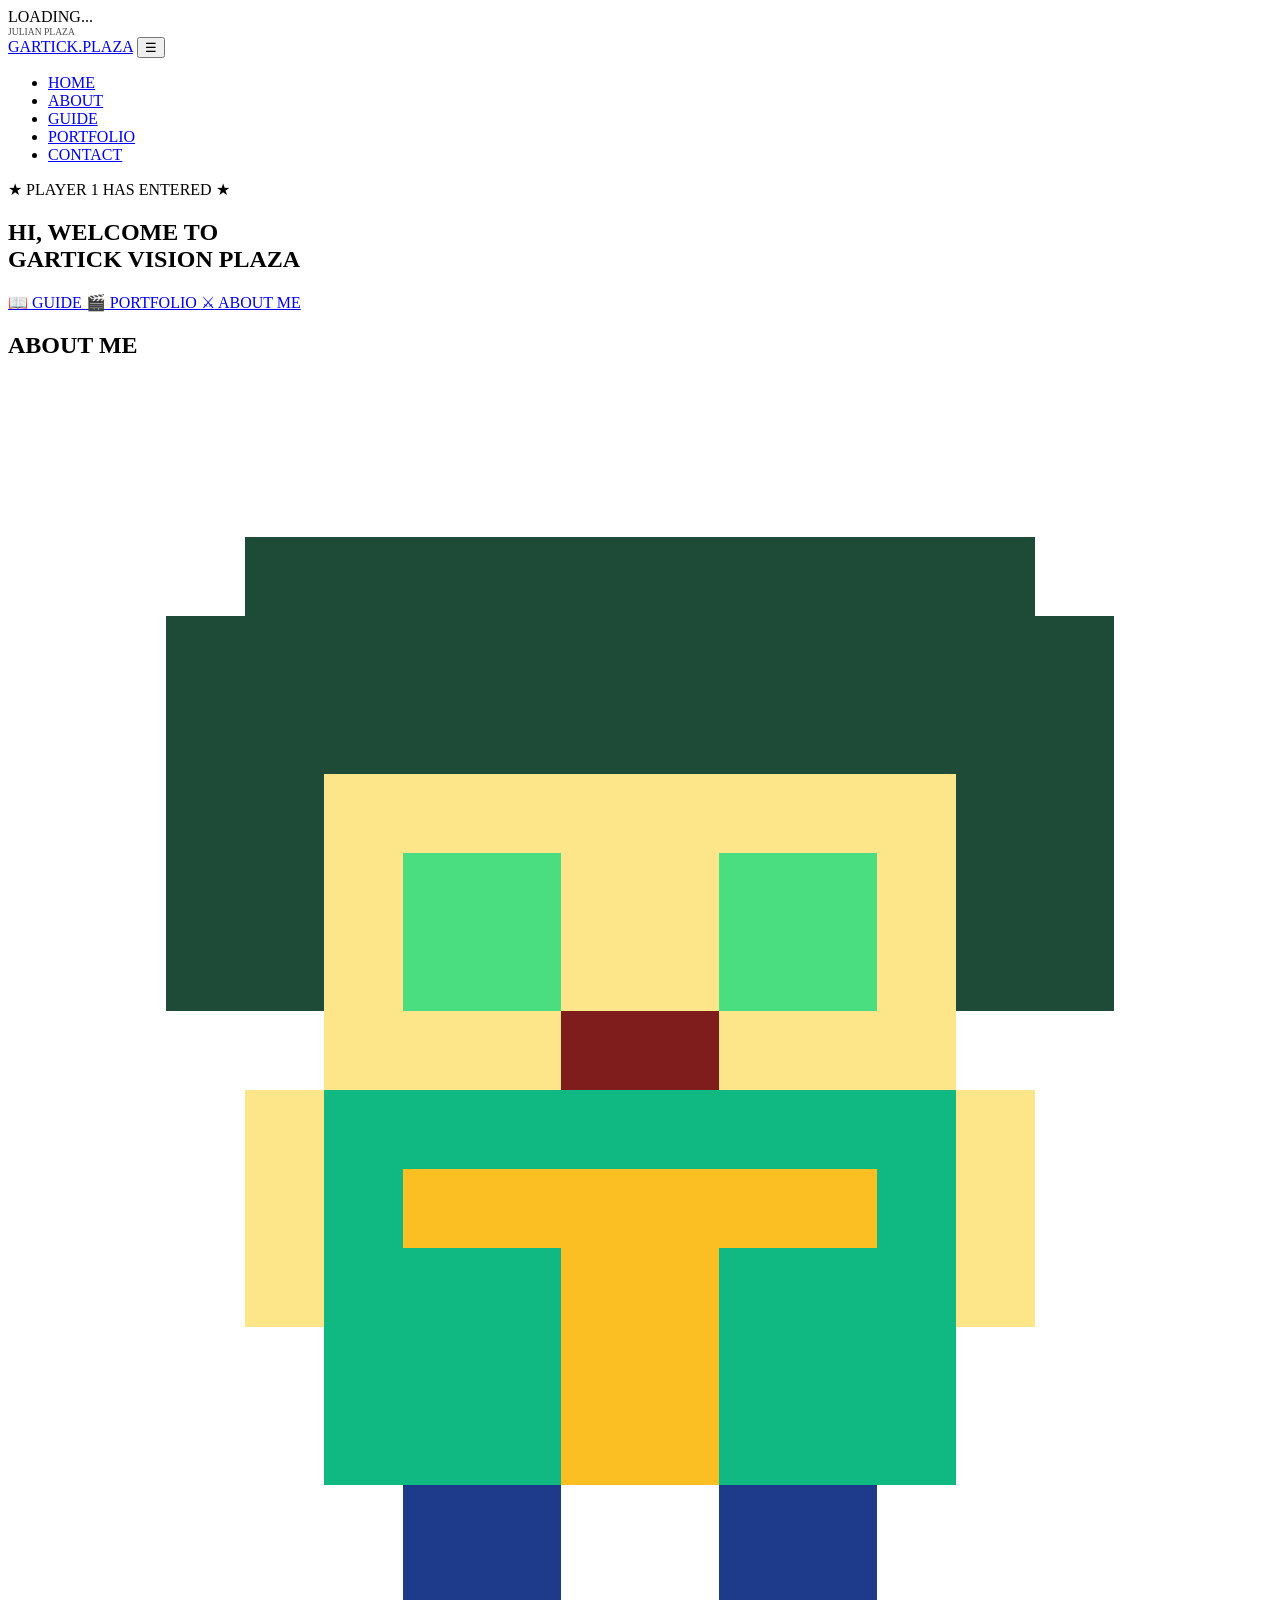
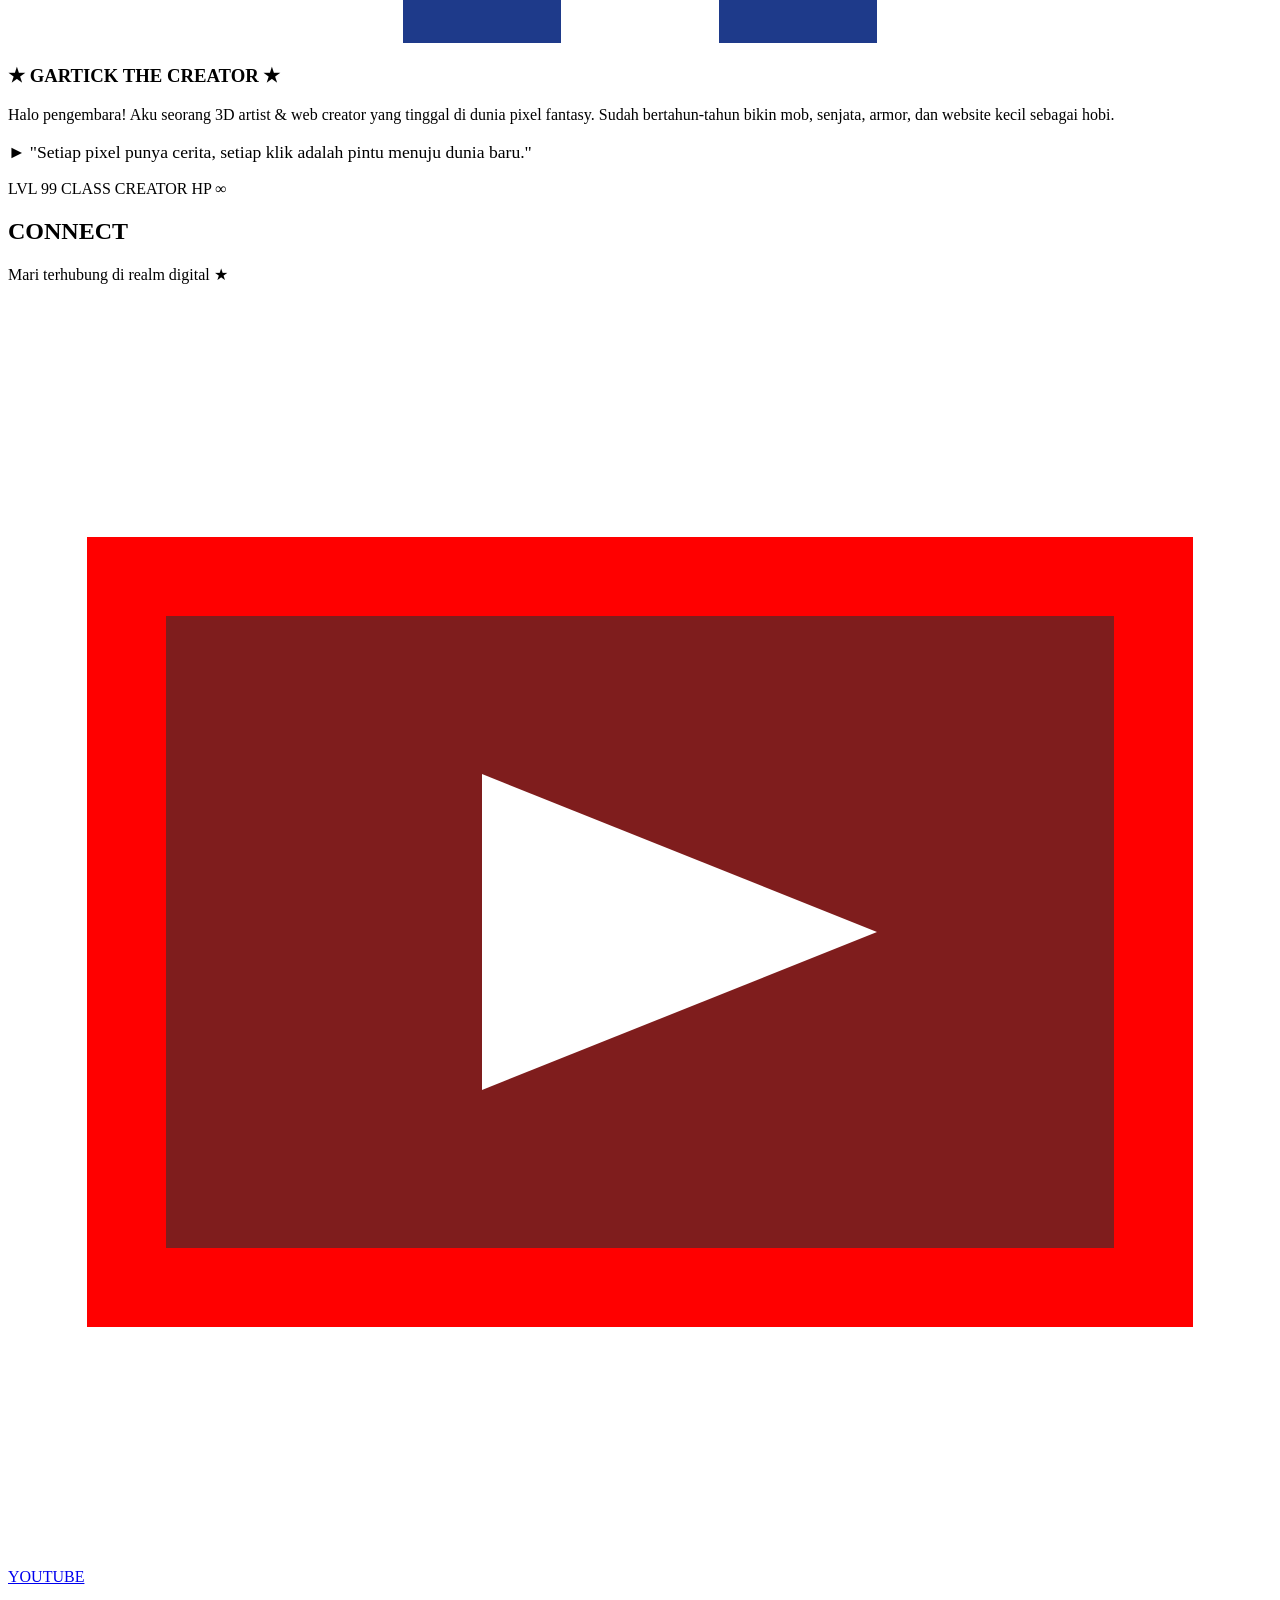
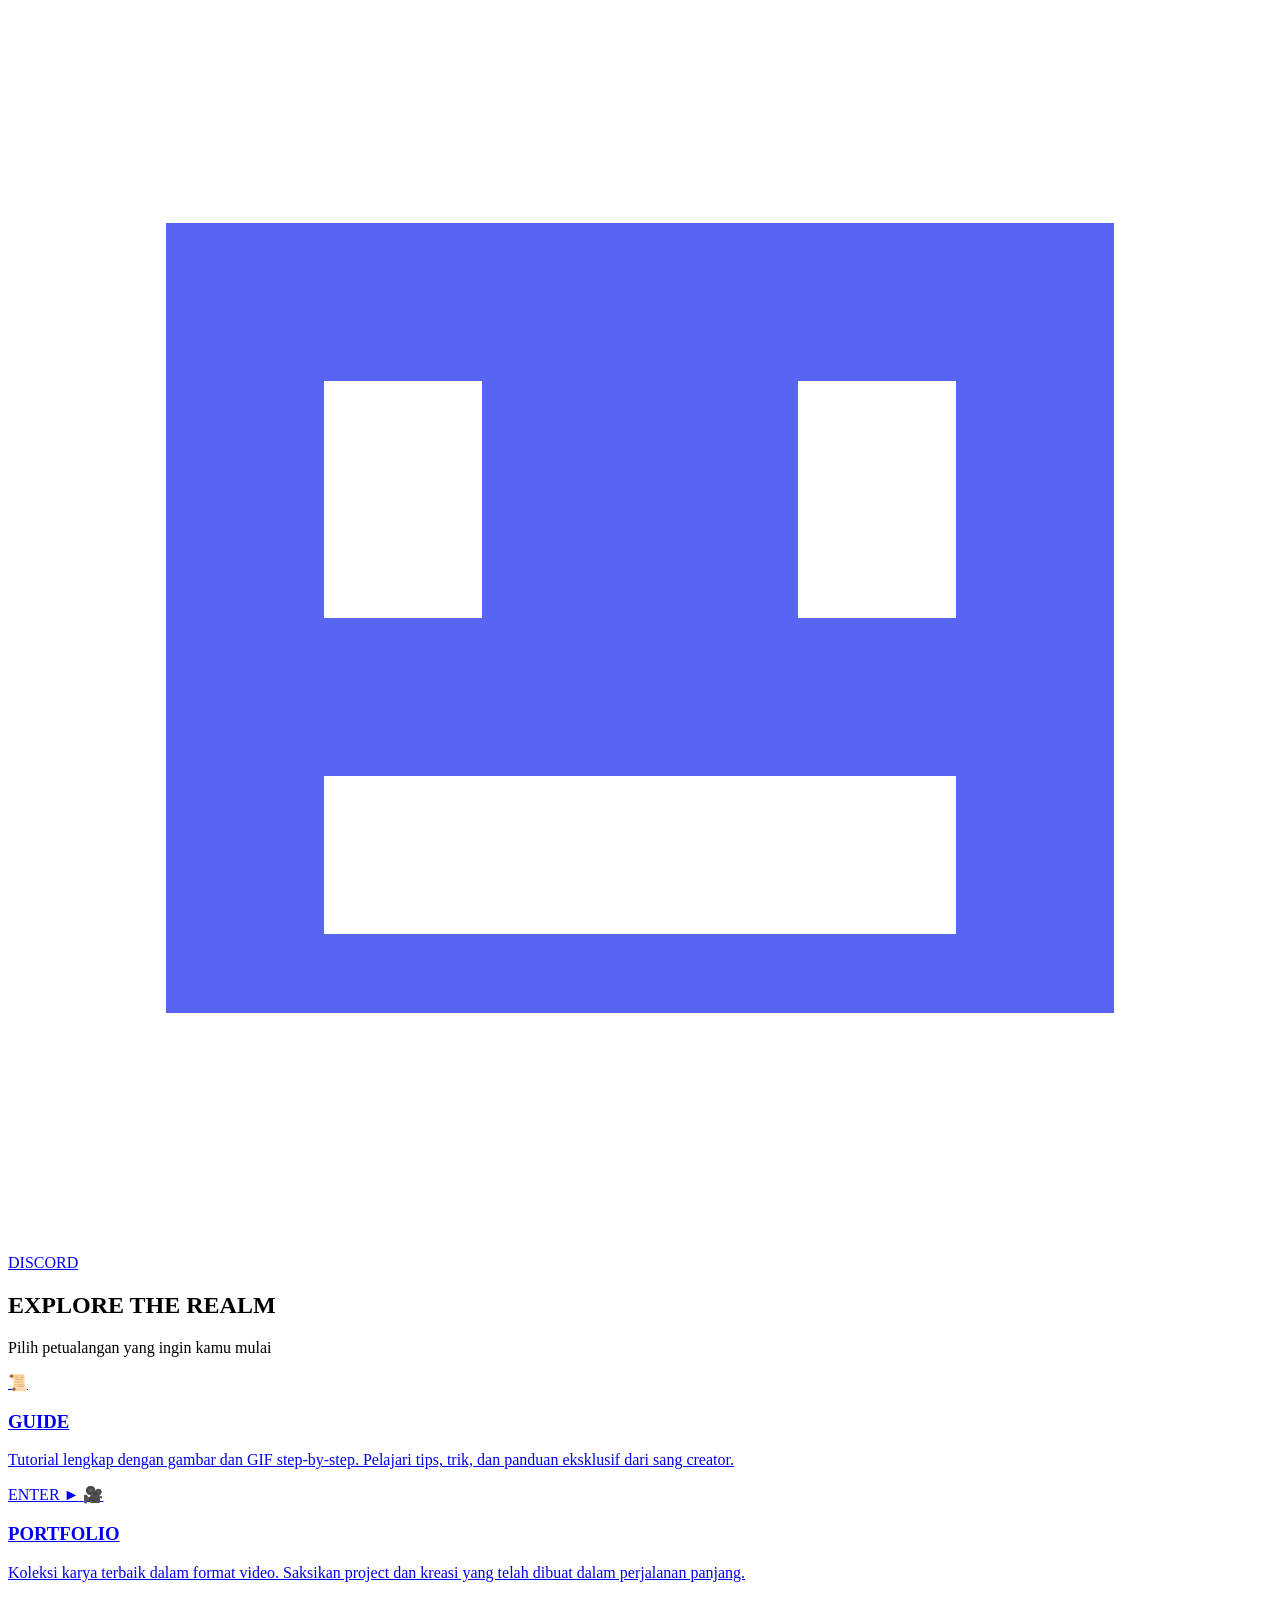
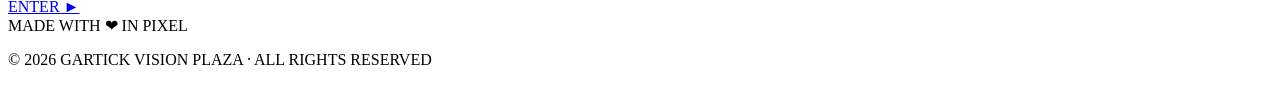
==== index.html @ 7c6f2e2b "Update index.html" ====
<!DOCTYPE html>
<html lang="id">
<head>
  <meta charset="UTF-8">
  <meta name="viewport" content="width=device-width, initial-scale=1.0, maximum-scale=1">
  <title>Gartick Vision Plaza — Home</title>
  <meta name="description" content="Gartick Vision Plaza — a mystical pixel fantasy realm of guides, portfolio, and creative adventures.">
  <meta name="theme-color" content="#0a1a14">
  <link rel="stylesheet" href="style.css">
  <link rel="icon" href="data:image/svg+xml,<svg xmlns='http://www.w3.org/2000/svg' viewBox='0 0 16 16'><rect width='16' height='16' fill='%230a1a14'/><rect x='2' y='2' width='12' height='12' fill='%234ade80'/><rect x='5' y='5' width='6' height='6' fill='%230a1a14'/></svg>">
</head>
<body>

  <!-- LOADER -->
  <div id="loader">
    <div class="loader-text">LOADING...</div>
    <div class="loader-bar"><div class="loader-fill"></div></div>
    <div class="loader-text" style="font-size: 0.6rem; opacity: 0.7;">JULIAN PLAZA</div>
  </div>

  <!-- BACKGROUND -->
  <div class="bg-container">
    <div class="sky-gradient"></div>
    <div class="stars"></div>
    <div class="moon"></div>
    <div class="rain"></div>
    <div class="mountains"></div>
    <div class="trees-back"></div>
    <div class="fog"></div>
    <div class="trees-front"></div>
  </div>
  <div class="scanlines"></div>
  <div class="vignette"></div>

  <!-- NAV -->
  <nav>
    <a href="index.html" class="logo">GARTICK.PLAZA</a>
    <button class="mobile-toggle" aria-label="Menu">☰</button>
    <ul class="nav-links">
      <li><a href="index.html" class="active">HOME</a></li>
      <li><a href="#about">ABOUT</a></li>
      <li><a href="guide.html">GUIDE</a></li>
      <li><a href="portfolio.html">PORTFOLIO</a></li>
      <li><a href="#contact">CONTACT</a></li>
    </ul>
  </nav>

  <!-- HERO -->
  <section class="hero">
    <div class="welcome-tag">★ PLAYER 1 HAS ENTERED ★</div>
    <h1 class="hero-title">
      HI, WELCOME TO<br>
      <span class="accent">GARTICK VISION PLAZA</span>
    </h1>
    <p class="hero-subtitle" data-typewriter="Just an ordinary psychology student pursuing my interests"></p>
    <div class="btn-group">
      <a href="guide.html" class="pixel-btn primary">
        <span>📖</span> GUIDE
      </a>
      <a href="portfolio.html" class="pixel-btn purple">
        <span>🎬</span> PORTFOLIO
      </a>
      <a href="#about" class="pixel-btn">
        <span>⚔</span> ABOUT ME
      </a>
    </div>
  </section>

  <!-- ABOUT -->
  <section class="section reveal" id="about">
    <h2 class="section-title">ABOUT ME</h2>
    <div class="section-divider">
      <span class="pixel"></span>
      <span class="pixel"></span>
      <span class="pixel"></span>
    </div>

    <div class="about-card">
      <span class="corner-tl"></span>
      <span class="corner-tr"></span>
      <div class="avatar-frame">
        <!-- Pixel avatar SVG -->
        <svg class="avatar-sprite" viewBox="0 0 16 16" xmlns="http://www.w3.org/2000/svg">
          <!-- Hair -->
          <rect x="3" y="2" width="10" height="2" fill="#1e4a38"/>
          <rect x="2" y="3" width="12" height="2" fill="#1e4a38"/>
          <rect x="2" y="5" width="2" height="3" fill="#1e4a38"/>
          <rect x="12" y="5" width="2" height="3" fill="#1e4a38"/>
          <!-- Face -->
          <rect x="4" y="5" width="8" height="4" fill="#fde68a"/>
          <!-- Eyes -->
          <rect x="5" y="6" width="2" height="2" fill="#4ade80"/>
          <rect x="9" y="6" width="2" height="2" fill="#4ade80"/>
          <!-- Mouth -->
          <rect x="7" y="8" width="2" height="1" fill="#7f1d1d"/>
          <!-- Body -->
          <rect x="4" y="9" width="8" height="5" fill="#10b981"/>
          <rect x="5" y="10" width="6" height="1" fill="#fbbf24"/>
          <rect x="7" y="11" width="2" height="3" fill="#fbbf24"/>
          <!-- Arms -->
          <rect x="3" y="9" width="1" height="3" fill="#fde68a"/>
          <rect x="12" y="9" width="1" height="3" fill="#fde68a"/>
          <!-- Legs -->
          <rect x="5" y="14" width="2" height="2" fill="#1e3a8a"/>
          <rect x="9" y="14" width="2" height="2" fill="#1e3a8a"/>
        </svg>
      </div>

      <div class="about-text">
        <h3>★ GARTICK THE CREATOR ★</h3>
        <p>Halo pengembara! Aku seorang 3D artist & web creator yang tinggal di dunia pixel fantasy. Sudah bertahun-tahun bikin mob, senjata, armor, dan website kecil sebagai hobi.</p>
        <p class="text-gold" style="font-size: 1.1rem;">► "Setiap pixel punya cerita, setiap klik adalah pintu menuju dunia baru."</p>
        <div class="stat-row">
          <span class="stat">LVL <span class="value">99</span></span>
          <span class="stat">CLASS <span class="value">CREATOR</span></span>
          <span class="stat">HP <span class="value">∞</span></span>
        </div>
      </div>
    </div>
  </section>

  <!-- SOCIAL -->
  <section class="section reveal" id="contact">
    <h2 class="section-title">CONNECT</h2>
    <div class="section-divider">
      <span class="pixel"></span>
      <span class="pixel"></span>
      <span class="pixel"></span>
    </div>
    <p class="section-subtitle">Mari terhubung di realm digital ★</p>

    <div class="social-container">
      <a href="#" target="_blank" rel="noopener" class="social-btn youtube">
        <svg class="icon" viewBox="0 0 16 16" xmlns="http://www.w3.org/2000/svg">
          <rect x="1" y="3" width="14" height="10" fill="#ff0000"/>
          <rect x="2" y="4" width="12" height="8" fill="#7f1d1d"/>
          <polygon points="6,6 6,10 11,8" fill="#fff"/>
        </svg>
        YOUTUBE
      </a>
      <a href="#" target="_blank" rel="noopener" class="social-btn discord">
        <svg class="icon" viewBox="0 0 16 16" xmlns="http://www.w3.org/2000/svg">
          <rect x="2" y="3" width="12" height="10" fill="#5865f2"/>
          <rect x="4" y="5" width="2" height="3" fill="#fff"/>
          <rect x="10" y="5" width="2" height="3" fill="#fff"/>
          <rect x="4" y="10" width="8" height="2" fill="#fff"/>
          <rect x="3" y="11" width="1" height="2" fill="#5865f2"/>
          <rect x="12" y="11" width="1" height="2" fill="#5865f2"/>
        </svg>
        DISCORD
      </a>
    </div>
  </section>

  <!-- ACTION CARDS -->
  <section class="section reveal">
    <h2 class="section-title">EXPLORE THE REALM</h2>
    <div class="section-divider">
      <span class="pixel"></span>
      <span class="pixel"></span>
      <span class="pixel"></span>
    </div>
    <p class="section-subtitle">Pilih petualangan yang ingin kamu mulai</p>

    <div class="action-grid">
      <a href="guide.html" class="action-card">
        <span class="action-icon">📜</span>
        <h3>GUIDE</h3>
        <p>Tutorial lengkap dengan gambar dan GIF step-by-step. Pelajari tips, trik, dan panduan eksklusif dari sang creator.</p>
        <span class="pixel-btn primary">ENTER ►</span>
      </a>

      <a href="portfolio.html" class="action-card purple">
        <span class="action-icon" style="color: var(--magic-pink); text-shadow: 0 0 20px var(--magic-pink);">🎥</span>
        <h3>PORTFOLIO</h3>
        <p>Koleksi karya terbaik dalam format video. Saksikan project dan kreasi yang telah dibuat dalam perjalanan panjang.</p>
        <span class="pixel-btn purple">ENTER ►</span>
      </a>
    </div>
  </section>

  <!-- FOOTER -->
  <footer>
    <div class="footer-heart">MADE WITH <span class="heart">❤</span> IN PIXEL</div>
    <p class="footer-copy">© 2026 GARTICK VISION PLAZA · ALL RIGHTS RESERVED</p>
  </footer>

  <script src="script.js"></script>
</body>
</html>
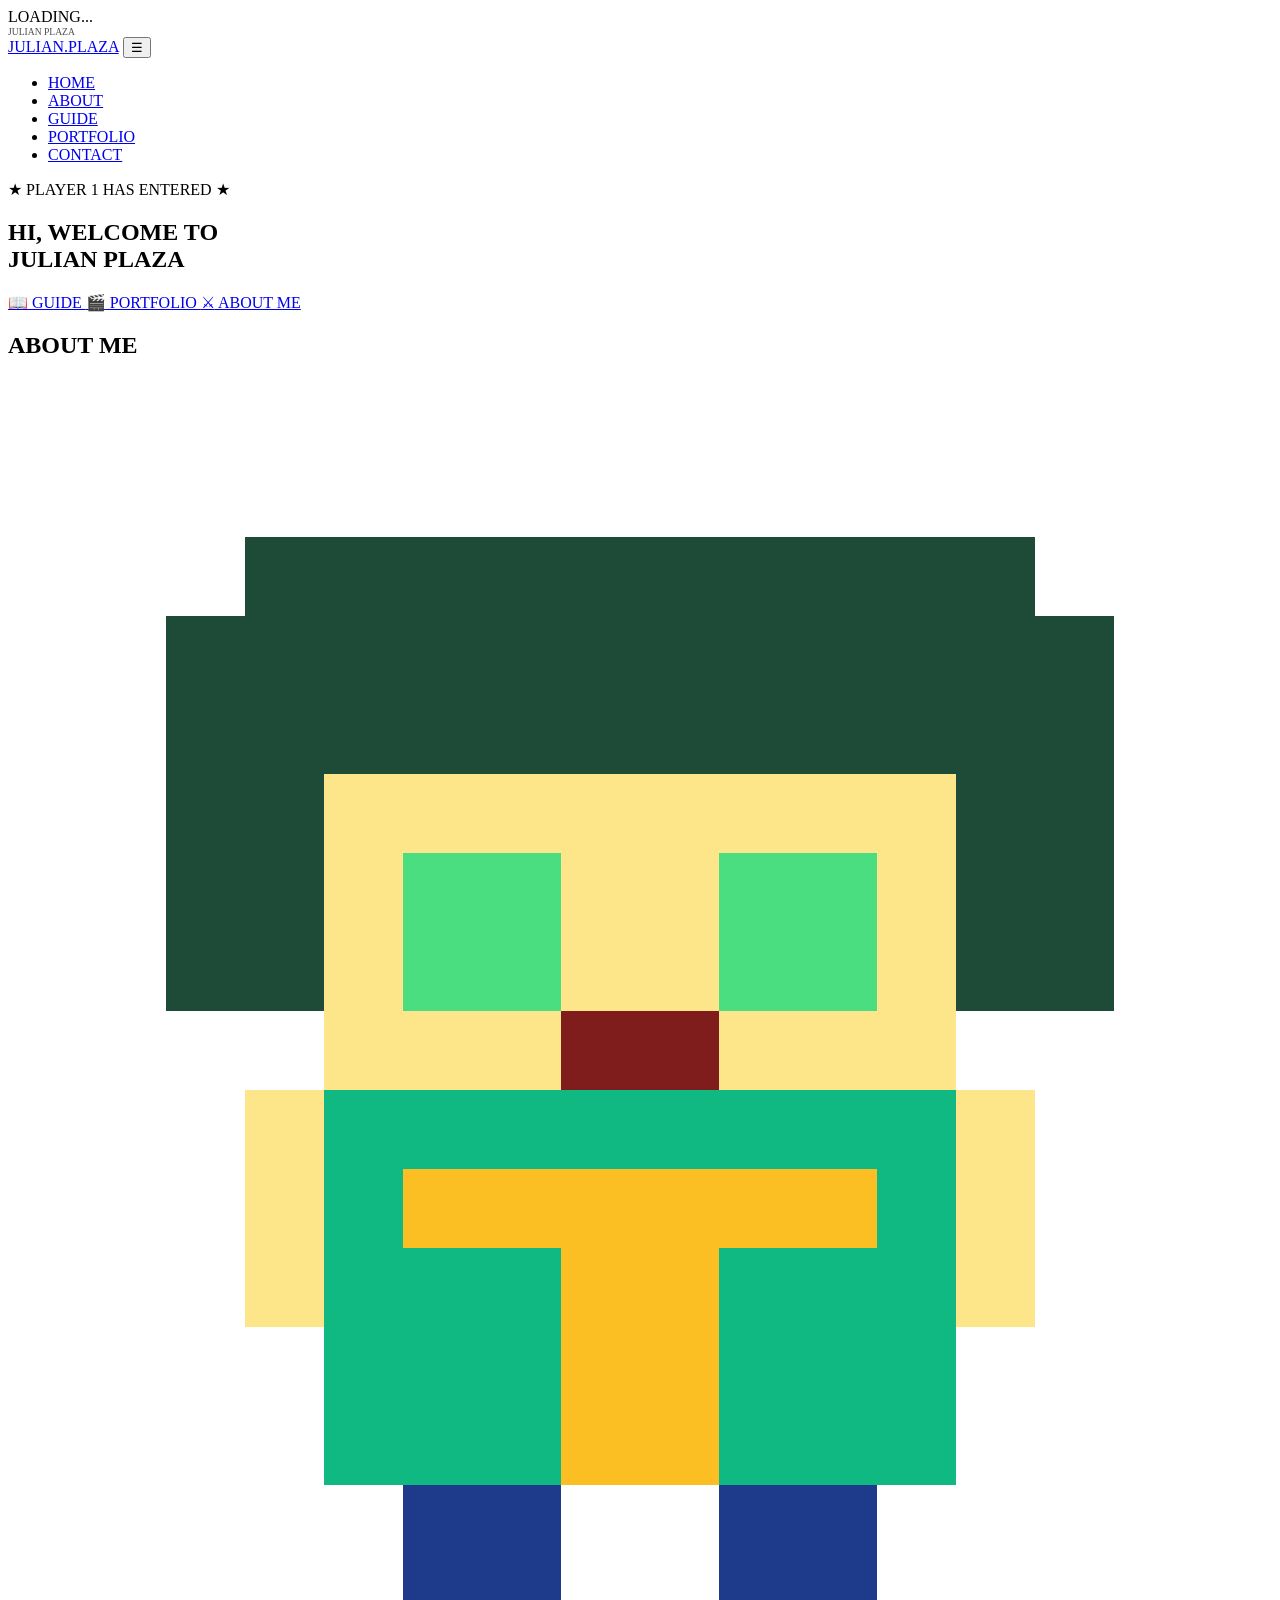
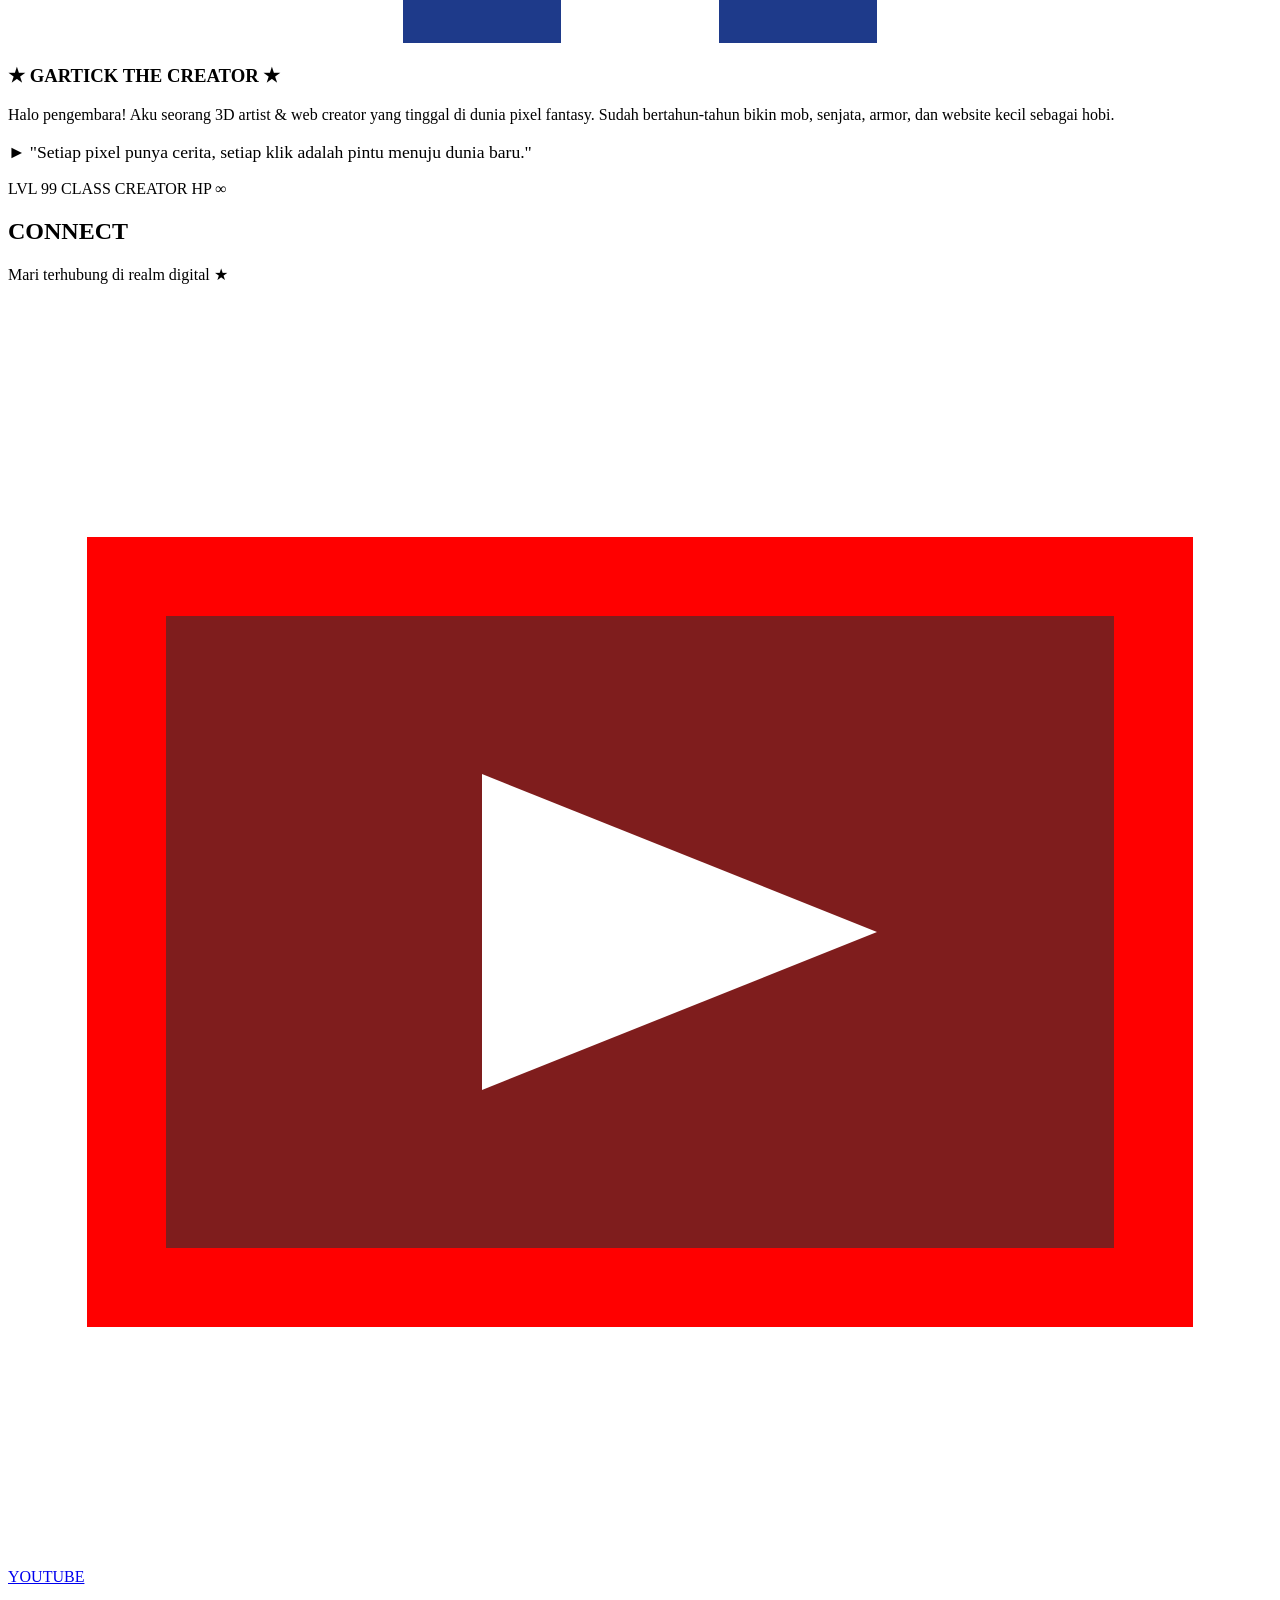
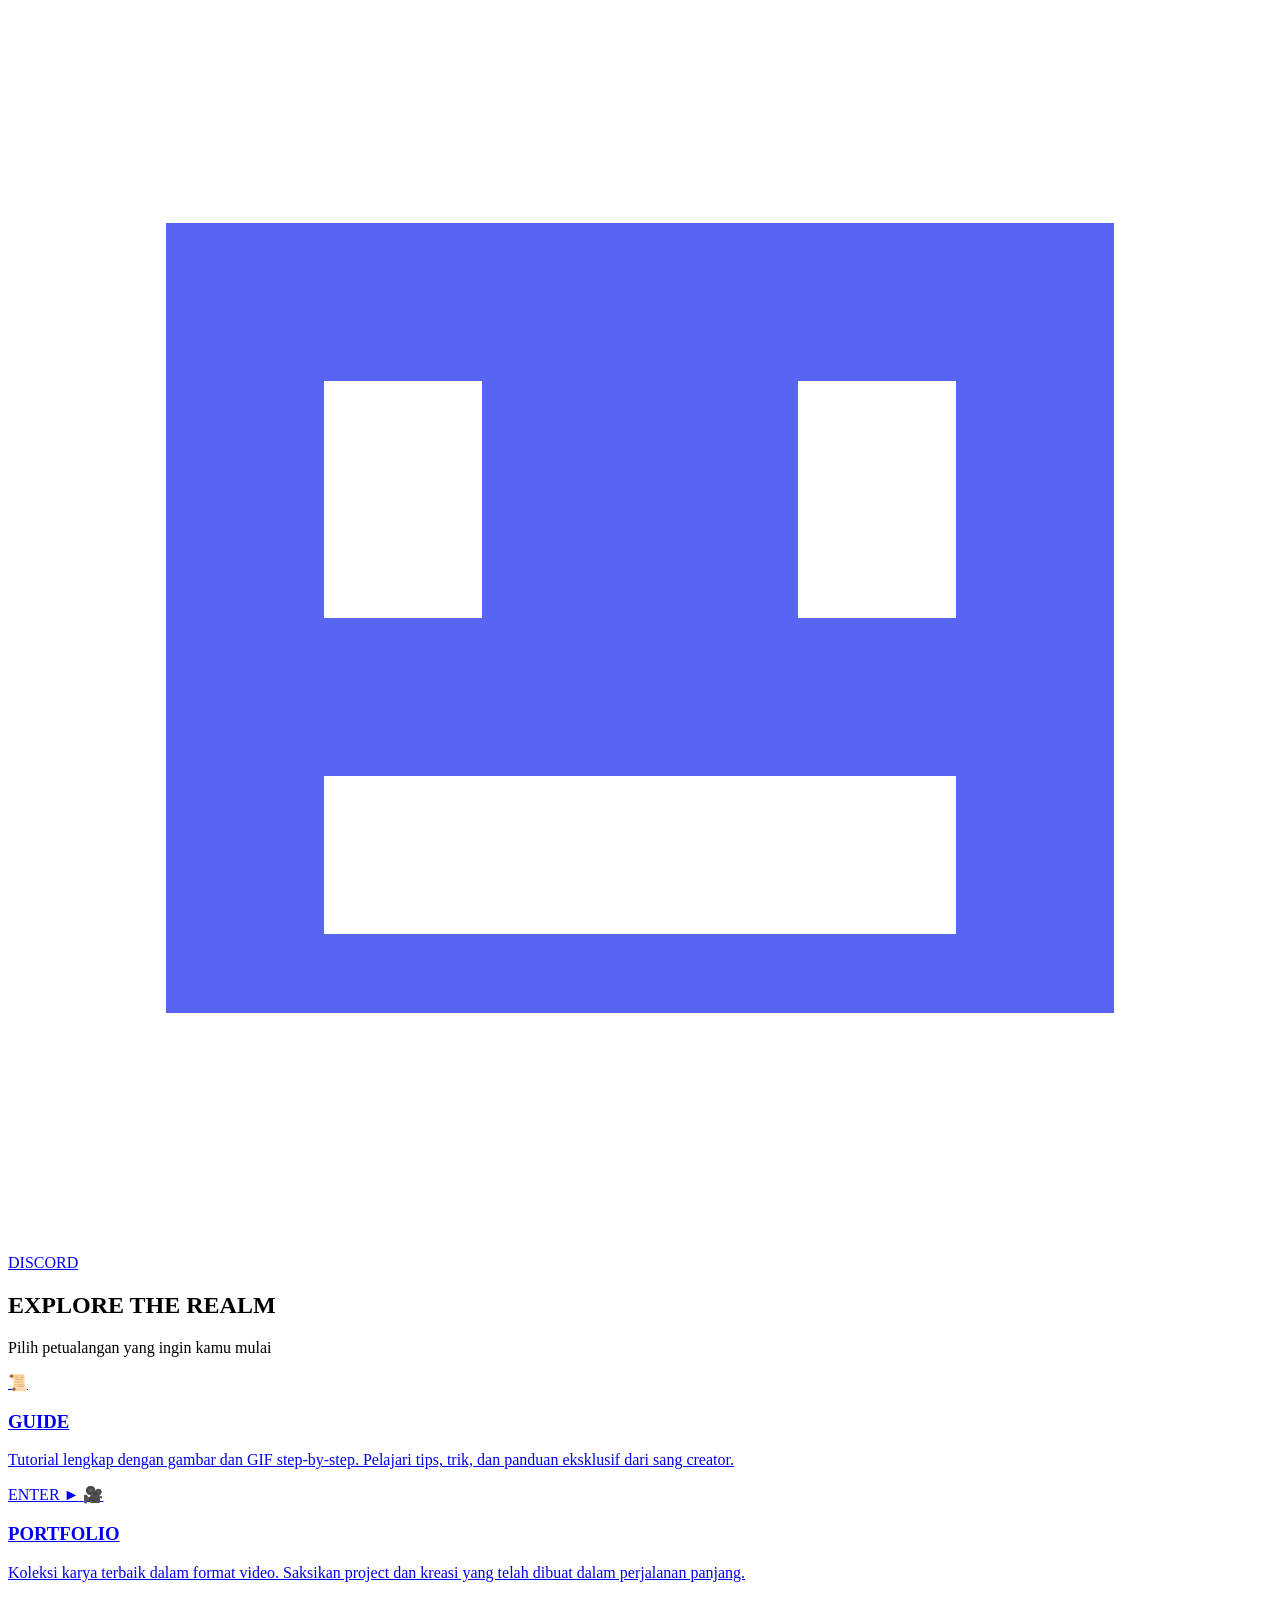
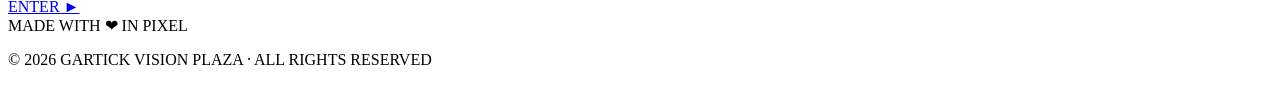
==== commit 15d277cc: "Update index.html" ====
--- a/index.html
+++ b/index.html
@@ -34,7 +34,7 @@
 
   <!-- NAV -->
   <nav>
-    <a href="index.html" class="logo">GARTICK.PLAZA</a>
+    <a href="index.html" class="logo">JULIAN.PLAZA</a>
     <button class="mobile-toggle" aria-label="Menu">☰</button>
     <ul class="nav-links">
       <li><a href="index.html" class="active">HOME</a></li>
@@ -50,7 +50,7 @@
     <div class="welcome-tag">★ PLAYER 1 HAS ENTERED ★</div>
     <h1 class="hero-title">
       HI, WELCOME TO<br>
-      <span class="accent">GARTICK VISION PLAZA</span>
+      <span class="accent">JULIAN PLAZA</span>
     </h1>
     <p class="hero-subtitle" data-typewriter="Just an ordinary psychology student pursuing my interests"></p>
     <div class="btn-group">
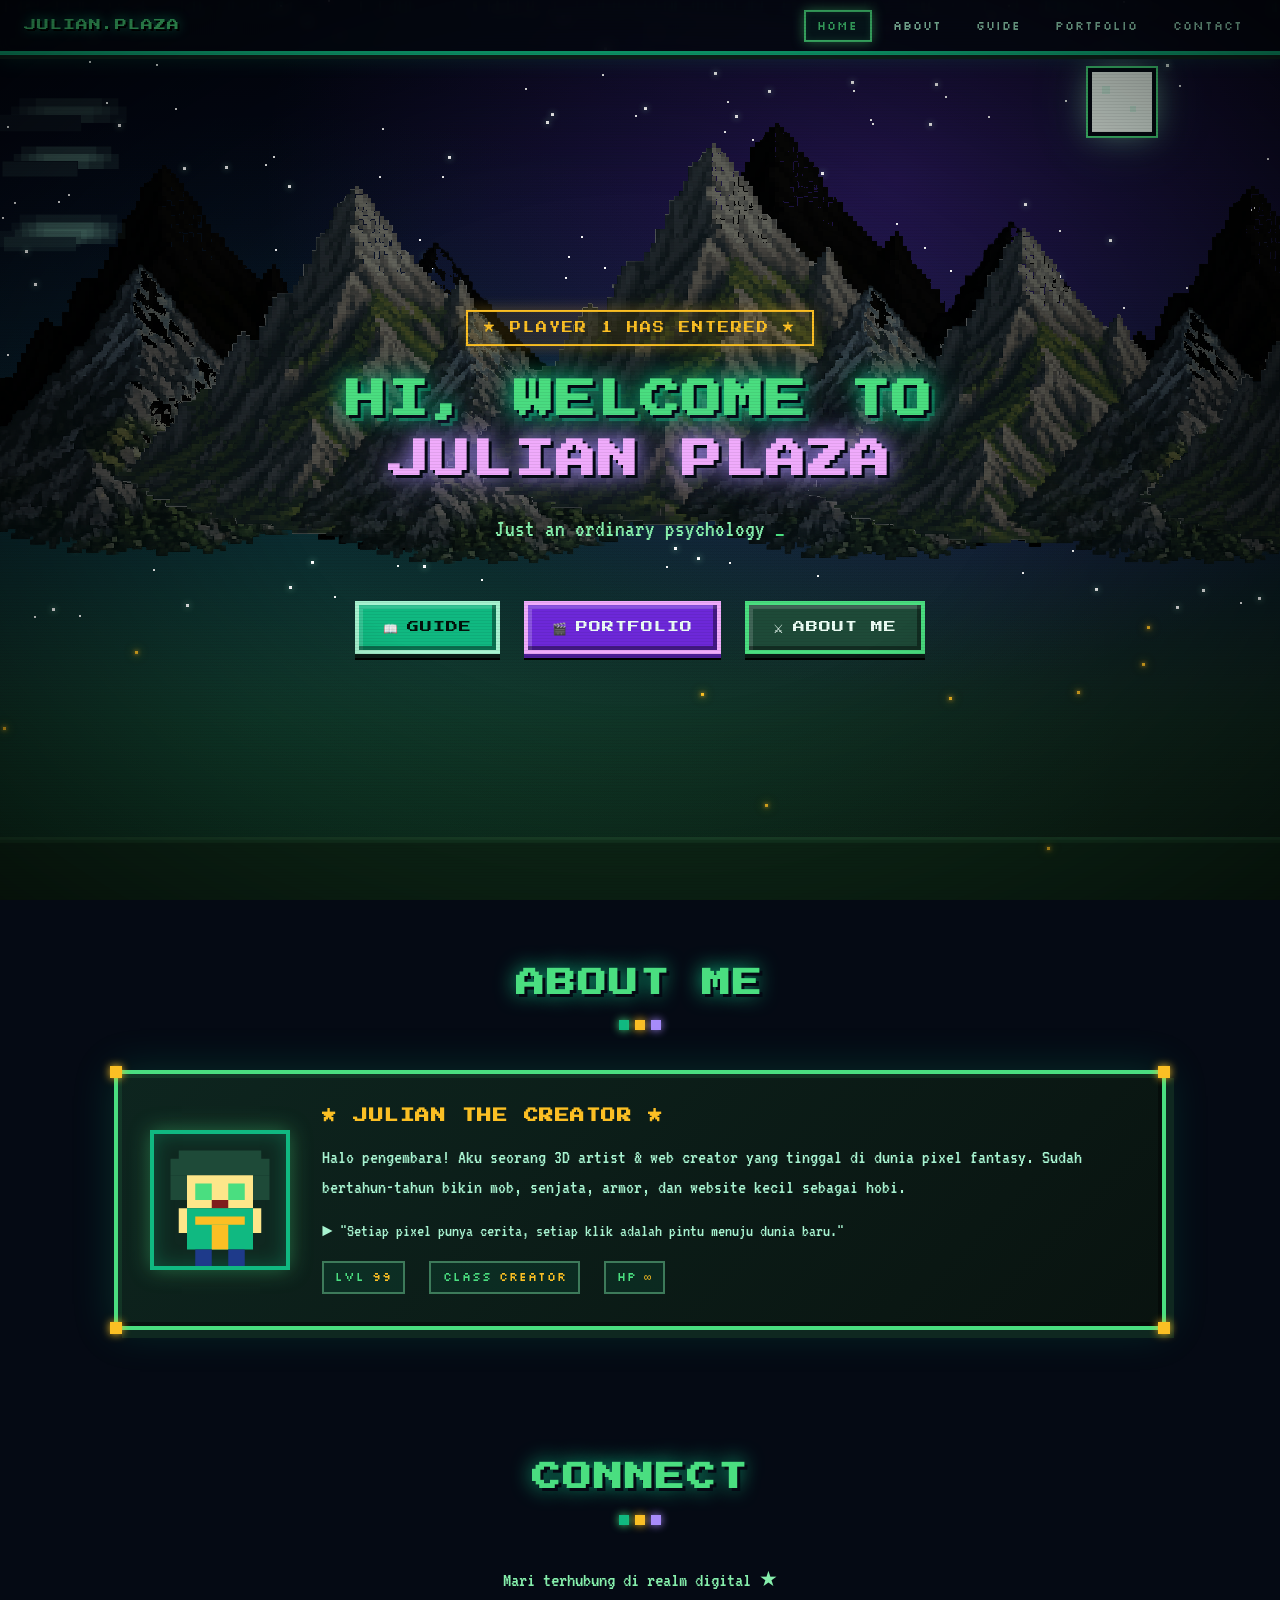
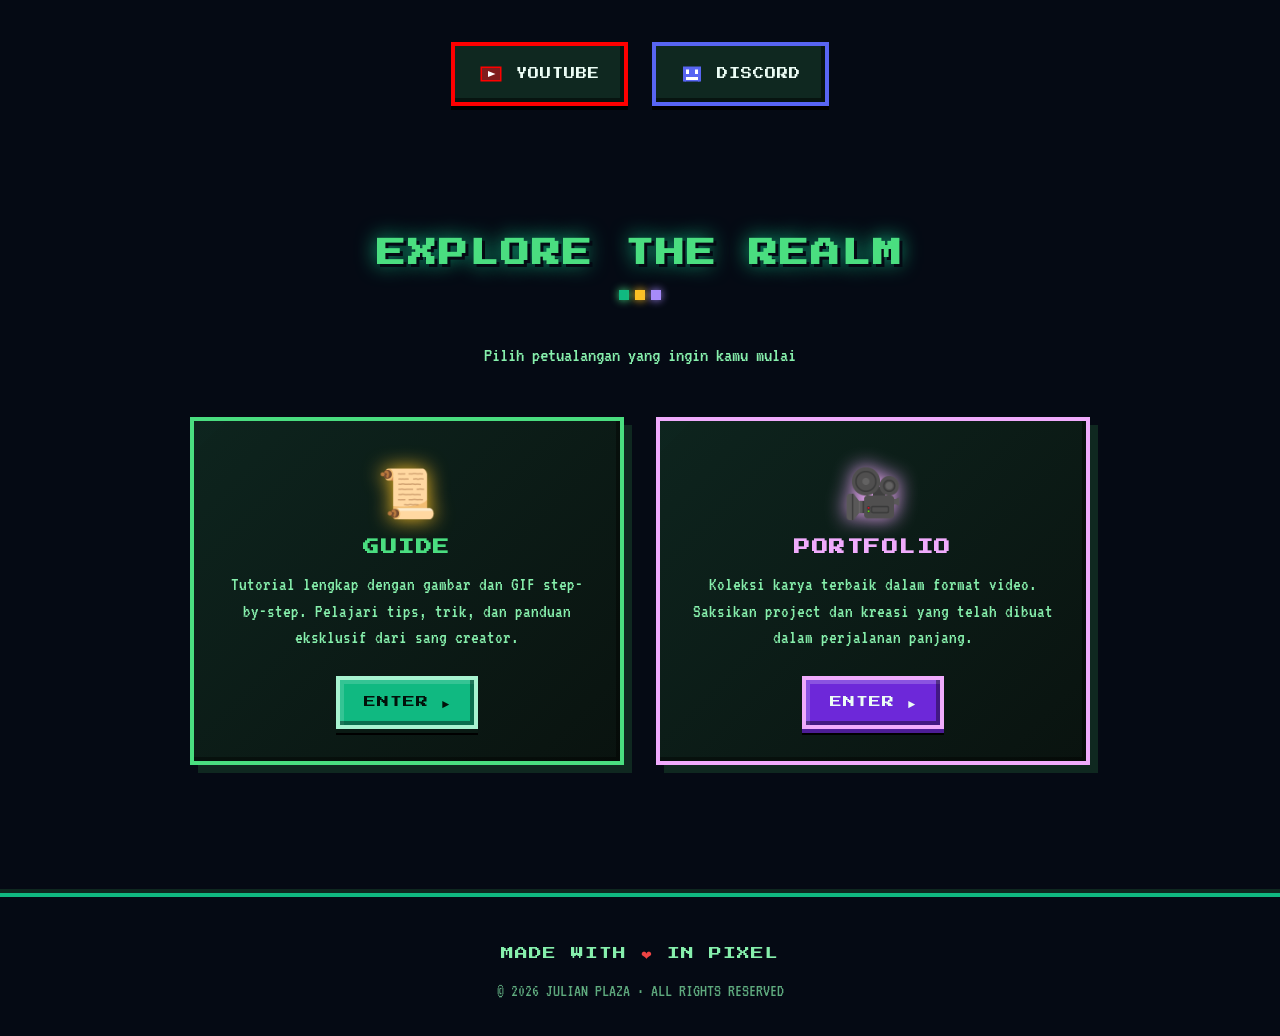
==== commit 96792b5a: "Tambah terrain/ground, naikkan gunung di atas pohon - Tambah <div class="ground"> di ketiga halaman " ====
--- a/index.html
+++ b/index.html
@@ -3,8 +3,8 @@
 <head>
   <meta charset="UTF-8">
   <meta name="viewport" content="width=device-width, initial-scale=1.0, maximum-scale=1">
-  <title>Gartick Vision Plaza — Home</title>
-  <meta name="description" content="Gartick Vision Plaza — a mystical pixel fantasy realm of guides, portfolio, and creative adventures.">
+  <title>Julian Plaza — Home</title>
+  <meta name="description" content="Julian Plaza — a mystical pixel fantasy realm of guides, portfolio, and creative adventures.">
   <meta name="theme-color" content="#0a1a14">
   <link rel="stylesheet" href="style.css">
   <link rel="icon" href="data:image/svg+xml,<svg xmlns='http://www.w3.org/2000/svg' viewBox='0 0 16 16'><rect width='16' height='16' fill='%230a1a14'/><rect x='2' y='2' width='12' height='12' fill='%234ade80'/><rect x='5' y='5' width='6' height='6' fill='%230a1a14'/></svg>">
@@ -28,6 +28,7 @@
     <div class="trees-back"></div>
     <div class="fog"></div>
     <div class="trees-front"></div>
+    <div class="ground"></div>
   </div>
   <div class="scanlines"></div>
   <div class="vignette"></div>
@@ -107,7 +108,7 @@
       </div>
 
       <div class="about-text">
-        <h3>★ GARTICK THE CREATOR ★</h3>
+        <h3>★ JULIAN THE CREATOR ★</h3>
         <p>Halo pengembara! Aku seorang 3D artist & web creator yang tinggal di dunia pixel fantasy. Sudah bertahun-tahun bikin mob, senjata, armor, dan website kecil sebagai hobi.</p>
         <p class="text-gold" style="font-size: 1.1rem;">► "Setiap pixel punya cerita, setiap klik adalah pintu menuju dunia baru."</p>
         <div class="stat-row">
@@ -182,7 +183,7 @@
   <!-- FOOTER -->
   <footer>
     <div class="footer-heart">MADE WITH <span class="heart">❤</span> IN PIXEL</div>
-    <p class="footer-copy">© 2026 GARTICK VISION PLAZA · ALL RIGHTS RESERVED</p>
+    <p class="footer-copy">© 2026 JULIAN PLAZA · ALL RIGHTS RESERVED</p>
   </footer>
 
   <script src="script.js"></script>
--- a/style.css
+++ b/style.css
@@ -0,0 +1,1279 @@
+/* ==========================================================
+   GARTICK VISION PLAZA — Mystical Forest Pixel Theme
+   ========================================================== */
+
+@import url('https://fonts.googleapis.com/css2?family=Press+Start+2P&family=Silkscreen:wght@400;700&family=VT323&display=swap');
+
+:root {
+  --bg-deep: #050a14;
+  --bg-night: #0a1628;
+  --bg-forest: #0a1a14;
+  --forest-dark: #0f2820;
+  --forest-mid: #1e4a38;
+  --forest-light: #3d7a5a;
+  --mist: #a7f3d0;
+  --glow-cyan: #22d3ee;
+  --glow-emerald: #10b981;
+  --glow-bright: #4ade80;
+  --magic-purple: #a78bfa;
+  --magic-pink: #f0abfc;
+  --accent-gold: #fbbf24;
+  --text-primary: #ecfdf5;
+  --text-dim: #86efac;
+  --text-soft: #a7f3d0;
+  --shadow-deep: #02050a;
+}
+
+* {
+  margin: 0;
+  padding: 0;
+  box-sizing: border-box;
+  image-rendering: pixelated;
+  image-rendering: -moz-crisp-edges;
+  image-rendering: crisp-edges;
+}
+
+html, body {
+  width: 100%;
+  overflow-x: hidden;
+}
+
+body {
+  font-family: 'VT323', monospace;
+  background: var(--bg-deep);
+  color: var(--text-primary);
+  min-height: 100vh;
+  position: relative;
+  line-height: 1.4;
+  cursor: url("data:image/svg+xml;utf8,<svg xmlns='http://www.w3.org/2000/svg' width='16' height='16' viewBox='0 0 16 16'><rect x='6' y='0' width='4' height='4' fill='%234ade80'/><rect x='0' y='6' width='4' height='4' fill='%234ade80'/><rect x='12' y='6' width='4' height='4' fill='%234ade80'/><rect x='6' y='12' width='4' height='4' fill='%234ade80'/><rect x='6' y='6' width='4' height='4' fill='%23fbbf24'/></svg>") 8 8, auto;
+}
+
+/* ==========================================================
+   BACKGROUND LAYERS
+   ========================================================== */
+
+.bg-container {
+  position: fixed;
+  inset: 0;
+  z-index: -10;
+  overflow: hidden;
+  pointer-events: none;
+}
+
+.sky-gradient {
+  position: absolute;
+  inset: 0;
+  background:
+    radial-gradient(ellipse at 70% 20%, rgba(124, 58, 237, 0.25) 0%, transparent 50%),
+    radial-gradient(ellipse at 20% 80%, rgba(16, 185, 129, 0.15) 0%, transparent 60%),
+    linear-gradient(180deg,
+      #020611 0%,
+      #050a1a 25%,
+      #0a1a2a 55%,
+      #0a2018 80%,
+      #0a1a10 100%);
+}
+
+/* Twinkling stars */
+.stars {
+  position: absolute;
+  inset: 0;
+}
+
+.star {
+  position: absolute;
+  background: #fff;
+  width: 2px;
+  height: 2px;
+  animation: twinkle var(--twinkle-speed, 3s) infinite ease-in-out;
+  animation-delay: var(--twinkle-delay, 0s);
+}
+
+.star.big {
+  width: 3px;
+  height: 3px;
+  box-shadow: 0 0 6px rgba(167, 243, 208, 0.8);
+}
+
+@keyframes twinkle {
+  0%, 100% { opacity: 0.2; transform: scale(0.8); }
+  50% { opacity: 1; transform: scale(1.2); box-shadow: 0 0 8px #fff; }
+}
+
+/* Meteors */
+.meteor {
+  position: absolute;
+  width: 2px;
+  height: 2px;
+  background: #fff;
+  box-shadow:
+    0 0 4px #fff,
+    -1px 0 0 var(--glow-cyan),
+    -2px 0 0 var(--glow-cyan),
+    -3px 0 0 rgba(34, 211, 238, 0.8),
+    -5px 0 0 rgba(34, 211, 238, 0.6),
+    -8px 0 0 rgba(34, 211, 238, 0.3),
+    -12px 0 0 rgba(34, 211, 238, 0.1);
+  animation: meteor-fall var(--meteor-speed, 4s) linear infinite;
+  animation-delay: var(--meteor-delay, 0s);
+  opacity: 0;
+}
+
+@keyframes meteor-fall {
+  0% { transform: translate(0, 0) rotate(45deg); opacity: 0; }
+  5% { opacity: 1; }
+  80% { opacity: 1; }
+  100% { transform: translate(-600px, 600px) rotate(45deg); opacity: 0; }
+}
+
+/* Moon */
+.moon {
+  position: absolute;
+  top: 8%;
+  right: 10%;
+  width: 60px;
+  height: 60px;
+  background: #f0fdf4;
+  box-shadow:
+    0 0 0 4px #050a14,
+    0 0 0 6px #4ade80,
+    0 0 30px rgba(167, 243, 208, 0.6),
+    0 0 60px rgba(74, 222, 128, 0.3);
+  image-rendering: pixelated;
+  animation: moon-float 8s ease-in-out infinite;
+}
+
+.moon::before {
+  content: '';
+  position: absolute;
+  top: 14px;
+  left: 10px;
+  width: 8px;
+  height: 8px;
+  background: #a7f3d0;
+  opacity: 0.4;
+}
+.moon::after {
+  content: '';
+  position: absolute;
+  top: 34px;
+  left: 38px;
+  width: 6px;
+  height: 6px;
+  background: #a7f3d0;
+  opacity: 0.4;
+}
+
+@keyframes moon-float {
+  0%, 100% { transform: translateY(0); }
+  50% { transform: translateY(-10px); }
+}
+
+/* Pixel clouds */
+.cloud {
+  position: absolute;
+  width: 80px;
+  height: 16px;
+  background: rgba(167, 243, 208, 0.12);
+  box-shadow:
+    12px -8px 0 rgba(167, 243, 208, 0.12),
+    28px -8px 0 rgba(167, 243, 208, 0.12),
+    44px -8px 0 rgba(167, 243, 208, 0.12),
+    20px -16px 0 rgba(167, 243, 208, 0.12),
+    36px -16px 0 rgba(167, 243, 208, 0.12);
+  animation: cloud-drift var(--cloud-speed, 60s) linear infinite;
+}
+
+@keyframes cloud-drift {
+  0% { transform: translateX(-150px); }
+  100% { transform: translateX(calc(100vw + 150px)); }
+}
+
+/* Rain */
+.rain {
+  position: absolute;
+  inset: 0;
+  overflow: hidden;
+}
+
+.raindrop {
+  position: absolute;
+  width: 2px;
+  height: 12px;
+  background: linear-gradient(180deg, transparent, rgba(74, 222, 128, 0.5));
+  animation: rain-fall var(--rain-speed, 0.8s) linear infinite;
+  animation-delay: var(--rain-delay, 0s);
+}
+
+@keyframes rain-fall {
+  0% { transform: translateY(-20vh); opacity: 0; }
+  10% { opacity: 1; }
+  100% { transform: translateY(110vh); opacity: 0.3; }
+}
+
+/* Mountains layer — dinaikkan agar puncak kelihatan di atas pohon */
+.mountains {
+  position: absolute;
+  bottom: 30vh;
+  left: 0;
+  width: 100%;
+  height: 50vh;
+  overflow: visible;
+}
+
+.mountain-sprite {
+  position: absolute;
+  bottom: 0;
+  display: block;
+  height: auto;
+  image-rendering: pixelated;
+  image-rendering: crisp-edges;
+  pointer-events: none;
+}
+
+/* Distant trees layer */
+.trees-back {
+  position: absolute;
+  bottom: 14vh;
+  left: 0;
+  width: 100%;
+  height: 24vh;
+}
+
+/* Foreground trees layer */
+.trees-front {
+  position: absolute;
+  bottom: 7vh;
+  left: 0;
+  width: 100%;
+  height: 32vh;
+}
+
+/* Individual tree sprites (injected by JS) */
+.tree-sprite {
+  position: absolute;
+  bottom: 0;
+  transform-origin: bottom center;
+  image-rendering: pixelated;
+  image-rendering: crisp-edges;
+  pointer-events: none;
+  animation: tree-sway var(--sway-speed, 4s) ease-in-out infinite;
+  animation-delay: var(--sway-delay, 0s);
+}
+
+@keyframes tree-sway {
+  0%   { transform: rotate(0deg); }
+  20%  { transform: rotate(-1.2deg); }
+  50%  { transform: rotate(0deg); }
+  75%  { transform: rotate(0.8deg); }
+  100% { transform: rotate(0deg); }
+}
+
+/* Ground / terrain layer */
+.ground {
+  position: absolute;
+  bottom: 0;
+  left: 0;
+  width: 100%;
+  height: 7vh;
+  background:
+    linear-gradient(to bottom,
+      #1e4a2e 0px, #1e4a2e 3px,
+      #163d24 3px, #163d24 6px,
+      #0f2c1a 6px, #0f2c1a 100%
+    );
+  image-rendering: pixelated;
+}
+
+/* Fog layer */
+.fog {
+  position: absolute;
+  bottom: 0;
+  left: 0;
+  width: 200%;
+  height: 40vh;
+  background: linear-gradient(180deg, transparent 0%, rgba(167, 243, 208, 0.04) 40%, rgba(74, 222, 128, 0.08) 100%);
+  animation: fog-drift 30s ease-in-out infinite alternate;
+}
+
+@keyframes fog-drift {
+  0% { transform: translateX(-10%); }
+  100% { transform: translateX(-50%); }
+}
+
+/* Fireflies */
+.firefly {
+  position: absolute;
+  width: 3px;
+  height: 3px;
+  background: var(--accent-gold);
+  box-shadow:
+    0 0 4px var(--accent-gold),
+    0 0 10px var(--accent-gold),
+    0 0 20px rgba(251, 191, 36, 0.4);
+  animation: firefly-float var(--ff-speed, 8s) ease-in-out infinite,
+             firefly-blink var(--ff-blink, 2s) ease-in-out infinite;
+  animation-delay: var(--ff-delay, 0s);
+}
+
+@keyframes firefly-float {
+  0%, 100% { transform: translate(0, 0); }
+  25% { transform: translate(40px, -30px); }
+  50% { transform: translate(-20px, -60px); }
+  75% { transform: translate(30px, -20px); }
+}
+
+@keyframes firefly-blink {
+  0%, 100% { opacity: 0.2; }
+  50% { opacity: 1; }
+}
+
+/* Scanline overlay */
+.scanlines {
+  position: fixed;
+  inset: 0;
+  z-index: 1000;
+  pointer-events: none;
+  background: repeating-linear-gradient(
+    0deg,
+    rgba(0, 0, 0, 0.15),
+    rgba(0, 0, 0, 0.15) 1px,
+    transparent 1px,
+    transparent 3px
+  );
+  mix-blend-mode: multiply;
+  opacity: 0.4;
+}
+
+/* Vignette */
+.vignette {
+  position: fixed;
+  inset: 0;
+  z-index: 999;
+  pointer-events: none;
+  background: radial-gradient(ellipse at center, transparent 40%, rgba(0, 0, 0, 0.6) 100%);
+}
+
+/* ==========================================================
+   NAVIGATION
+   ========================================================== */
+
+nav {
+  position: fixed;
+  top: 0;
+  left: 0;
+  right: 0;
+  z-index: 500;
+  padding: 0.9rem 1.5rem;
+  background: rgba(5, 10, 20, 0.85);
+  border-bottom: 4px solid var(--glow-emerald);
+  display: flex;
+  justify-content: space-between;
+  align-items: center;
+  backdrop-filter: blur(6px);
+  box-shadow: 0 4px 20px rgba(16, 185, 129, 0.2);
+}
+
+nav::after {
+  content: '';
+  position: absolute;
+  bottom: -8px;
+  left: 0;
+  right: 0;
+  height: 4px;
+  background: var(--forest-dark);
+}
+
+.logo {
+  font-family: 'Press Start 2P', monospace;
+  font-size: 0.75rem;
+  color: var(--glow-bright);
+  text-shadow: 2px 2px 0 #000, 0 0 12px var(--glow-emerald);
+  letter-spacing: 1px;
+  text-decoration: none;
+  transition: transform 0.2s;
+}
+
+.logo:hover {
+  transform: scale(1.05);
+}
+
+.nav-links {
+  display: flex;
+  gap: 0.5rem;
+  list-style: none;
+}
+
+.nav-links a {
+  font-family: 'Silkscreen', monospace;
+  font-size: 0.75rem;
+  color: var(--text-soft);
+  text-decoration: none;
+  padding: 0.4rem 0.7rem;
+  border: 2px solid transparent;
+  transition: all 0.15s;
+  letter-spacing: 1px;
+}
+
+.nav-links a:hover,
+.nav-links a.active {
+  color: var(--glow-bright);
+  border-color: var(--glow-bright);
+  box-shadow: 0 0 12px rgba(74, 222, 128, 0.6), inset 0 0 6px rgba(74, 222, 128, 0.2);
+  background: rgba(16, 185, 129, 0.1);
+}
+
+.mobile-toggle {
+  display: none;
+  background: transparent;
+  border: 2px solid var(--glow-bright);
+  color: var(--glow-bright);
+  font-family: 'Press Start 2P', monospace;
+  padding: 0.4rem 0.6rem;
+  cursor: pointer;
+  font-size: 0.7rem;
+}
+
+@media (max-width: 720px) {
+  .mobile-toggle { display: block; }
+  .nav-links {
+    display: none;
+    position: absolute;
+    top: 100%;
+    left: 0;
+    right: 0;
+    flex-direction: column;
+    background: rgba(5, 10, 20, 0.98);
+    padding: 1rem;
+    border-bottom: 4px solid var(--glow-emerald);
+    gap: 0.5rem;
+  }
+  .nav-links.open { display: flex; }
+  .nav-links a { text-align: center; }
+}
+
+/* ==========================================================
+   HERO SECTION
+   ========================================================== */
+
+.hero {
+  min-height: 100vh;
+  display: flex;
+  flex-direction: column;
+  justify-content: center;
+  align-items: center;
+  padding: 7rem 1.5rem 3rem;
+  text-align: center;
+  position: relative;
+}
+
+.welcome-tag {
+  font-family: 'Press Start 2P', monospace;
+  font-size: 0.7rem;
+  color: var(--accent-gold);
+  background: rgba(251, 191, 36, 0.1);
+  border: 2px solid var(--accent-gold);
+  padding: 0.5rem 1rem;
+  margin-bottom: 1.5rem;
+  box-shadow: 0 0 15px rgba(251, 191, 36, 0.3);
+  letter-spacing: 2px;
+  animation: tag-bounce 2.5s ease-in-out infinite;
+}
+
+@keyframes tag-bounce {
+  0%, 100% { transform: translateY(0); }
+  50% { transform: translateY(-6px); }
+}
+
+.hero-title {
+  font-family: 'Press Start 2P', monospace;
+  font-size: clamp(1.1rem, 5vw, 2.5rem);
+  color: var(--glow-bright);
+  text-shadow:
+    3px 3px 0 var(--bg-deep),
+    6px 6px 0 rgba(16, 185, 129, 0.4),
+    0 0 20px var(--glow-emerald),
+    0 0 40px rgba(16, 185, 129, 0.5);
+  margin-bottom: 1.5rem;
+  line-height: 1.5;
+  letter-spacing: 2px;
+  animation: title-glow 3s ease-in-out infinite;
+}
+
+@keyframes title-glow {
+  0%, 100% {
+    text-shadow:
+      3px 3px 0 var(--bg-deep),
+      6px 6px 0 rgba(16, 185, 129, 0.4),
+      0 0 20px var(--glow-emerald);
+  }
+  50% {
+    text-shadow:
+      3px 3px 0 var(--bg-deep),
+      6px 6px 0 rgba(16, 185, 129, 0.4),
+      0 0 40px var(--glow-bright),
+      0 0 60px rgba(74, 222, 128, 0.6);
+  }
+}
+
+.hero-title .accent {
+  color: var(--magic-pink);
+  text-shadow:
+    3px 3px 0 var(--bg-deep),
+    0 0 20px var(--magic-purple),
+    0 0 40px rgba(167, 139, 250, 0.6);
+}
+
+.hero-subtitle {
+  font-family: 'VT323', monospace;
+  font-size: 1.5rem;
+  color: var(--text-dim);
+  margin-bottom: 2.5rem;
+  max-width: 600px;
+  line-height: 1.3;
+}
+
+.hero-subtitle .blink {
+  animation: blink 1s step-end infinite;
+  color: var(--glow-bright);
+}
+
+@keyframes blink {
+  50% { opacity: 0; }
+}
+
+/* ==========================================================
+   PIXEL BUTTONS
+   ========================================================== */
+
+.pixel-btn {
+  font-family: 'Press Start 2P', monospace;
+  font-size: 0.75rem;
+  padding: 14px 24px;
+  background: var(--forest-mid);
+  color: var(--text-primary);
+  border: 4px solid var(--glow-bright);
+  box-shadow:
+    inset -4px -4px 0 rgba(0, 0, 0, 0.4),
+    inset 4px 4px 0 rgba(255, 255, 255, 0.15),
+    0 4px 0 #0a1a14,
+    0 6px 0 #000;
+  text-transform: uppercase;
+  letter-spacing: 1px;
+  cursor: pointer;
+  text-decoration: none;
+  display: inline-flex;
+  align-items: center;
+  justify-content: center;
+  gap: 0.5rem;
+  transition: all 0.08s ease-out;
+  position: relative;
+  min-width: 140px;
+}
+
+.pixel-btn:hover {
+  transform: translateY(-2px);
+  background: var(--forest-light);
+  box-shadow:
+    inset -4px -4px 0 rgba(0, 0, 0, 0.4),
+    inset 4px 4px 0 rgba(255, 255, 255, 0.2),
+    0 6px 0 #0a1a14,
+    0 8px 0 #000,
+    0 0 25px rgba(74, 222, 128, 0.7);
+}
+
+.pixel-btn:active {
+  transform: translateY(4px);
+  box-shadow:
+    inset -4px -4px 0 rgba(0, 0, 0, 0.4),
+    inset 4px 4px 0 rgba(255, 255, 255, 0.1),
+    0 0 0 #0a1a14,
+    0 2px 0 #000;
+}
+
+.pixel-btn.primary {
+  background: var(--glow-emerald);
+  color: #02110a;
+  border-color: #a7f3d0;
+}
+
+.pixel-btn.primary:hover {
+  background: var(--glow-bright);
+}
+
+.pixel-btn.accent {
+  background: #dc2626;
+  color: #fff;
+  border-color: #fbbf24;
+  box-shadow:
+    inset -4px -4px 0 rgba(0, 0, 0, 0.4),
+    inset 4px 4px 0 rgba(255, 255, 255, 0.2),
+    0 4px 0 #7f1d1d,
+    0 6px 0 #000;
+}
+
+.pixel-btn.accent:hover {
+  background: #ef4444;
+  box-shadow:
+    inset -4px -4px 0 rgba(0, 0, 0, 0.4),
+    inset 4px 4px 0 rgba(255, 255, 255, 0.25),
+    0 6px 0 #7f1d1d,
+    0 8px 0 #000,
+    0 0 25px rgba(251, 191, 36, 0.7);
+}
+
+.pixel-btn.purple {
+  background: #6d28d9;
+  border-color: var(--magic-pink);
+  box-shadow:
+    inset -4px -4px 0 rgba(0, 0, 0, 0.4),
+    inset 4px 4px 0 rgba(255, 255, 255, 0.2),
+    0 4px 0 #4c1d95,
+    0 6px 0 #000;
+}
+
+.pixel-btn.purple:hover {
+  background: #7c3aed;
+  box-shadow:
+    inset -4px -4px 0 rgba(0, 0, 0, 0.4),
+    inset 4px 4px 0 rgba(255, 255, 255, 0.25),
+    0 6px 0 #4c1d95,
+    0 8px 0 #000,
+    0 0 25px rgba(240, 171, 252, 0.7);
+}
+
+.btn-group {
+  display: flex;
+  gap: 1.5rem;
+  flex-wrap: wrap;
+  justify-content: center;
+  margin-top: 1rem;
+}
+
+/* ==========================================================
+   ABOUT SECTION
+   ========================================================== */
+
+.section {
+  padding: 4rem 1.5rem;
+  position: relative;
+  max-width: 1100px;
+  margin: 0 auto;
+}
+
+.section-title {
+  font-family: 'Press Start 2P', monospace;
+  font-size: clamp(1rem, 3.5vw, 1.8rem);
+  color: var(--glow-bright);
+  text-align: center;
+  margin-bottom: 0.8rem;
+  text-shadow: 3px 3px 0 var(--bg-deep), 0 0 20px var(--glow-emerald);
+  letter-spacing: 2px;
+}
+
+.section-subtitle {
+  font-family: 'VT323', monospace;
+  font-size: 1.3rem;
+  color: var(--text-dim);
+  text-align: center;
+  margin-bottom: 3rem;
+}
+
+.section-divider {
+  display: flex;
+  align-items: center;
+  justify-content: center;
+  gap: 6px;
+  margin: 1rem auto 2.5rem;
+}
+
+.section-divider .pixel {
+  width: 10px;
+  height: 10px;
+  background: var(--glow-emerald);
+  box-shadow: 0 0 8px var(--glow-bright);
+}
+
+.section-divider .pixel:nth-child(2) { background: var(--accent-gold); box-shadow: 0 0 8px var(--accent-gold); }
+.section-divider .pixel:nth-child(3) { background: var(--magic-purple); box-shadow: 0 0 8px var(--magic-purple); }
+
+.about-card {
+  background: linear-gradient(135deg, rgba(15, 40, 32, 0.9), rgba(10, 20, 15, 0.9));
+  border: 4px solid var(--glow-bright);
+  padding: 2rem;
+  position: relative;
+  display: grid;
+  grid-template-columns: auto 1fr;
+  gap: 2rem;
+  align-items: center;
+  box-shadow:
+    inset -4px -4px 0 rgba(0, 0, 0, 0.4),
+    inset 4px 4px 0 rgba(74, 222, 128, 0.1),
+    8px 8px 0 var(--forest-dark),
+    0 0 40px rgba(16, 185, 129, 0.2);
+  backdrop-filter: blur(4px);
+}
+
+/* Pixel corners */
+.about-card::before,
+.about-card::after,
+.about-card > .corner-tl,
+.about-card > .corner-tr {
+  content: '';
+  position: absolute;
+  width: 12px;
+  height: 12px;
+  background: var(--accent-gold);
+  box-shadow: 0 0 8px var(--accent-gold);
+}
+
+.about-card::before { top: -8px; left: -8px; }
+.about-card::after { bottom: -8px; right: -8px; }
+.about-card .corner-tl { top: -8px; right: -8px; }
+.about-card .corner-tr { bottom: -8px; left: -8px; }
+
+.avatar-frame {
+  width: 140px;
+  height: 140px;
+  background: var(--forest-dark);
+  border: 4px solid var(--glow-emerald);
+  display: flex;
+  align-items: center;
+  justify-content: center;
+  position: relative;
+  box-shadow:
+    inset 0 0 20px rgba(16, 185, 129, 0.3),
+    0 0 20px rgba(74, 222, 128, 0.4);
+  flex-shrink: 0;
+}
+
+.avatar-sprite {
+  width: 100%;
+  height: 100%;
+  image-rendering: pixelated;
+  animation: sprite-bounce 1.2s ease-in-out infinite;
+}
+
+@keyframes sprite-bounce {
+  0%, 100% { transform: translateY(0); }
+  50% { transform: translateY(-6px); }
+}
+
+.about-text h3 {
+  font-family: 'Press Start 2P', monospace;
+  font-size: 0.9rem;
+  color: var(--accent-gold);
+  margin-bottom: 1rem;
+  letter-spacing: 1.5px;
+}
+
+.about-text p {
+  font-family: 'VT323', monospace;
+  font-size: 1.25rem;
+  color: var(--text-soft);
+  line-height: 1.5;
+  margin-bottom: 1rem;
+}
+
+.stat-row {
+  display: flex;
+  gap: 1.5rem;
+  flex-wrap: wrap;
+  margin-top: 1rem;
+}
+
+.stat {
+  font-family: 'Silkscreen', monospace;
+  font-size: 0.75rem;
+  color: var(--glow-bright);
+  padding: 0.4rem 0.7rem;
+  border: 2px solid var(--forest-light);
+  background: rgba(16, 185, 129, 0.1);
+  letter-spacing: 1px;
+}
+
+.stat .value { color: var(--accent-gold); }
+
+@media (max-width: 640px) {
+  .about-card {
+    grid-template-columns: 1fr;
+    text-align: center;
+    padding: 1.5rem;
+  }
+  .avatar-frame { margin: 0 auto; width: 120px; height: 120px; }
+  .stat-row { justify-content: center; }
+}
+
+/* ==========================================================
+   SOCIAL MEDIA
+   ========================================================== */
+
+.social-container {
+  display: flex;
+  gap: 1.5rem;
+  justify-content: center;
+  flex-wrap: wrap;
+  margin-top: 2rem;
+}
+
+.social-btn {
+  font-family: 'Press Start 2P', monospace;
+  font-size: 0.7rem;
+  padding: 1rem 1.5rem;
+  background: var(--forest-dark);
+  color: var(--text-primary);
+  border: 4px solid;
+  text-decoration: none;
+  display: flex;
+  align-items: center;
+  gap: 0.8rem;
+  transition: all 0.15s;
+  cursor: pointer;
+  box-shadow:
+    inset -4px -4px 0 rgba(0, 0, 0, 0.5),
+    0 4px 0 #000;
+  letter-spacing: 1px;
+}
+
+.social-btn:hover {
+  transform: translateY(-3px) scale(1.02);
+  box-shadow:
+    inset -4px -4px 0 rgba(0, 0, 0, 0.5),
+    0 6px 0 #000;
+}
+
+.social-btn.youtube {
+  border-color: #ff0000;
+}
+.social-btn.youtube:hover {
+  background: #7f1d1d;
+  box-shadow:
+    inset -4px -4px 0 rgba(0, 0, 0, 0.5),
+    0 6px 0 #000,
+    0 0 25px rgba(239, 68, 68, 0.7);
+}
+
+.social-btn.discord {
+  border-color: #5865f2;
+}
+.social-btn.discord:hover {
+  background: #312e81;
+  box-shadow:
+    inset -4px -4px 0 rgba(0, 0, 0, 0.5),
+    0 6px 0 #000,
+    0 0 25px rgba(88, 101, 242, 0.7);
+}
+
+.social-btn .icon {
+  width: 24px;
+  height: 24px;
+  image-rendering: pixelated;
+}
+
+/* ==========================================================
+   ACTION CARDS (Guide / Portfolio on home)
+   ========================================================== */
+
+.action-grid {
+  display: grid;
+  grid-template-columns: repeat(auto-fit, minmax(280px, 1fr));
+  gap: 2rem;
+  max-width: 900px;
+  margin: 0 auto;
+}
+
+.action-card {
+  background: linear-gradient(135deg, rgba(15, 40, 32, 0.9), rgba(10, 20, 15, 0.95));
+  border: 4px solid var(--glow-bright);
+  padding: 2rem;
+  text-align: center;
+  position: relative;
+  text-decoration: none;
+  color: var(--text-primary);
+  transition: all 0.2s;
+  box-shadow:
+    inset -4px -4px 0 rgba(0, 0, 0, 0.4),
+    8px 8px 0 var(--forest-dark);
+  overflow: hidden;
+}
+
+.action-card::before {
+  content: '';
+  position: absolute;
+  inset: 0;
+  background: radial-gradient(circle at 50% 50%, rgba(74, 222, 128, 0.15), transparent 70%);
+  opacity: 0;
+  transition: opacity 0.3s;
+}
+
+.action-card:hover {
+  transform: translate(-3px, -3px);
+  box-shadow:
+    inset -4px -4px 0 rgba(0, 0, 0, 0.4),
+    11px 11px 0 var(--forest-dark),
+    0 0 40px rgba(74, 222, 128, 0.4);
+}
+
+.action-card:hover::before { opacity: 1; }
+
+.action-card.purple { border-color: var(--magic-pink); }
+.action-card.purple:hover {
+  box-shadow:
+    inset -4px -4px 0 rgba(0, 0, 0, 0.4),
+    11px 11px 0 var(--forest-dark),
+    0 0 40px rgba(240, 171, 252, 0.5);
+}
+
+.action-icon {
+  font-family: 'Press Start 2P', monospace;
+  font-size: 3rem;
+  display: block;
+  margin-bottom: 1rem;
+  color: var(--accent-gold);
+  text-shadow: 0 0 20px var(--accent-gold);
+  animation: icon-pulse 2s ease-in-out infinite;
+}
+
+@keyframes icon-pulse {
+  0%, 100% { transform: scale(1); }
+  50% { transform: scale(1.1); }
+}
+
+.action-card h3 {
+  font-family: 'Press Start 2P', monospace;
+  font-size: 1rem;
+  color: var(--glow-bright);
+  margin-bottom: 0.8rem;
+  letter-spacing: 1.5px;
+}
+
+.action-card.purple h3 { color: var(--magic-pink); }
+
+.action-card p {
+  font-family: 'VT323', monospace;
+  font-size: 1.2rem;
+  color: var(--text-dim);
+  line-height: 1.4;
+  margin-bottom: 1.5rem;
+  position: relative;
+  z-index: 1;
+}
+
+/* ==========================================================
+   CONTENT GRID (for guide/portfolio pages)
+   ========================================================== */
+
+.page-header {
+  padding: 8rem 1.5rem 3rem;
+  text-align: center;
+  position: relative;
+}
+
+.page-crumb {
+  font-family: 'Silkscreen', monospace;
+  font-size: 0.85rem;
+  color: var(--text-dim);
+  margin-bottom: 1rem;
+  letter-spacing: 2px;
+}
+
+.page-crumb a {
+  color: var(--glow-bright);
+  text-decoration: none;
+  transition: color 0.2s;
+}
+.page-crumb a:hover { color: var(--accent-gold); }
+
+.page-title {
+  font-family: 'Press Start 2P', monospace;
+  font-size: clamp(1.3rem, 5vw, 2.5rem);
+  color: var(--glow-bright);
+  text-shadow:
+    3px 3px 0 var(--bg-deep),
+    0 0 20px var(--glow-emerald);
+  margin-bottom: 1rem;
+  letter-spacing: 2px;
+  animation: title-glow 3s ease-in-out infinite;
+}
+
+.page-desc {
+  font-family: 'VT323', monospace;
+  font-size: 1.4rem;
+  color: var(--text-dim);
+  max-width: 700px;
+  margin: 0 auto;
+}
+
+.content-grid {
+  display: grid;
+  grid-template-columns: repeat(auto-fill, minmax(300px, 1fr));
+  gap: 2rem;
+  max-width: 1100px;
+  margin: 2rem auto;
+  padding: 0 1.5rem 4rem;
+}
+
+.content-card {
+  background: var(--forest-dark);
+  border: 4px solid var(--glow-bright);
+  overflow: hidden;
+  position: relative;
+  transition: all 0.2s;
+  box-shadow:
+    inset -4px -4px 0 rgba(0, 0, 0, 0.4),
+    6px 6px 0 var(--shadow-deep);
+}
+
+.content-card:hover {
+  transform: translate(-3px, -3px);
+  box-shadow:
+    inset -4px -4px 0 rgba(0, 0, 0, 0.4),
+    9px 9px 0 var(--shadow-deep),
+    0 0 30px rgba(74, 222, 128, 0.4);
+}
+
+.card-media {
+  width: 100%;
+  aspect-ratio: 16 / 10;
+  background: var(--bg-deep);
+  position: relative;
+  overflow: hidden;
+  border-bottom: 4px solid var(--glow-bright);
+}
+
+.card-media img,
+.card-media video,
+.card-media iframe {
+  width: 100%;
+  height: 100%;
+  object-fit: cover;
+  display: block;
+  border: none;
+}
+
+.card-media .badge {
+  position: absolute;
+  top: 10px;
+  left: 10px;
+  background: var(--accent-gold);
+  color: #000;
+  padding: 4px 8px;
+  font-family: 'Press Start 2P', monospace;
+  font-size: 0.55rem;
+  letter-spacing: 1px;
+  z-index: 2;
+  box-shadow: 2px 2px 0 #000;
+}
+
+.card-media .play-overlay {
+  position: absolute;
+  inset: 0;
+  display: flex;
+  align-items: center;
+  justify-content: center;
+  background: rgba(5, 10, 20, 0.4);
+  opacity: 0;
+  transition: opacity 0.2s;
+  pointer-events: none;
+}
+
+.content-card:hover .card-media .play-overlay {
+  opacity: 1;
+}
+
+.play-icon {
+  width: 60px;
+  height: 60px;
+  background: var(--glow-bright);
+  display: flex;
+  align-items: center;
+  justify-content: center;
+  border: 4px solid #000;
+  box-shadow: 0 0 20px var(--glow-bright);
+}
+
+.play-icon::after {
+  content: '';
+  width: 0;
+  height: 0;
+  border-left: 18px solid #000;
+  border-top: 12px solid transparent;
+  border-bottom: 12px solid transparent;
+  margin-left: 6px;
+}
+
+.card-body {
+  padding: 1.2rem;
+}
+
+.card-title {
+  font-family: 'Press Start 2P', monospace;
+  font-size: 0.8rem;
+  color: var(--glow-bright);
+  margin-bottom: 0.7rem;
+  line-height: 1.4;
+  letter-spacing: 1px;
+}
+
+.card-desc {
+  font-family: 'VT323', monospace;
+  font-size: 1.15rem;
+  color: var(--text-dim);
+  margin-bottom: 1rem;
+  line-height: 1.3;
+}
+
+.card-tags {
+  display: flex;
+  gap: 0.4rem;
+  flex-wrap: wrap;
+}
+
+.card-tag {
+  font-family: 'Silkscreen', monospace;
+  font-size: 0.65rem;
+  color: var(--accent-gold);
+  background: rgba(251, 191, 36, 0.1);
+  border: 2px solid var(--accent-gold);
+  padding: 2px 8px;
+  letter-spacing: 1px;
+}
+
+.card-tag.purple { color: var(--magic-pink); border-color: var(--magic-pink); background: rgba(240, 171, 252, 0.1); }
+.card-tag.cyan { color: var(--glow-cyan); border-color: var(--glow-cyan); background: rgba(34, 211, 238, 0.1); }
+
+/* ==========================================================
+   FOOTER
+   ========================================================== */
+
+footer {
+  padding: 3rem 1.5rem 2rem;
+  border-top: 4px solid var(--glow-emerald);
+  background: rgba(5, 10, 20, 0.8);
+  text-align: center;
+  position: relative;
+  margin-top: 4rem;
+}
+
+footer::before {
+  content: '';
+  position: absolute;
+  top: -8px;
+  left: 0;
+  right: 0;
+  height: 4px;
+  background: var(--forest-dark);
+}
+
+.footer-heart {
+  font-family: 'Press Start 2P', monospace;
+  font-size: 0.8rem;
+  color: var(--text-dim);
+  margin-bottom: 1rem;
+  letter-spacing: 1px;
+}
+
+.footer-heart .heart {
+  color: #ef4444;
+  animation: heart-beat 1s ease-in-out infinite;
+  display: inline-block;
+}
+
+@keyframes heart-beat {
+  0%, 100% { transform: scale(1); }
+  50% { transform: scale(1.3); }
+}
+
+.footer-copy {
+  font-family: 'VT323', monospace;
+  font-size: 1.1rem;
+  color: var(--text-dim);
+  opacity: 0.7;
+}
+
+/* ==========================================================
+   LOADING PIXEL SCREEN
+   ========================================================== */
+
+#loader {
+  position: fixed;
+  inset: 0;
+  z-index: 9999;
+  background: var(--bg-deep);
+  display: flex;
+  flex-direction: column;
+  align-items: center;
+  justify-content: center;
+  gap: 1.5rem;
+  transition: opacity 0.6s, visibility 0.6s;
+}
+
+#loader.done {
+  opacity: 0;
+  visibility: hidden;
+}
+
+.loader-text {
+  font-family: 'Press Start 2P', monospace;
+  color: var(--glow-bright);
+  font-size: 0.9rem;
+  text-shadow: 0 0 15px var(--glow-emerald);
+  letter-spacing: 2px;
+  animation: loader-blink 1s step-end infinite;
+}
+
+@keyframes loader-blink {
+  50% { opacity: 0.3; }
+}
+
+.loader-bar {
+  width: 200px;
+  height: 16px;
+  border: 3px solid var(--glow-bright);
+  background: var(--forest-dark);
+  position: relative;
+  overflow: hidden;
+}
+
+.loader-fill {
+  height: 100%;
+  background: var(--glow-bright);
+  box-shadow: 0 0 10px var(--glow-bright);
+  animation: loader-fill 1.8s ease-out forwards;
+}
+
+@keyframes loader-fill {
+  0% { width: 0%; }
+  100% { width: 100%; }
+}
+
+/* ==========================================================
+   UTILITY
+   ========================================================== */
+
+.reveal {
+  opacity: 0;
+  transform: translateY(30px);
+  transition: opacity 0.8s cubic-bezier(0.25, 0.46, 0.45, 0.94), transform 0.8s cubic-bezier(0.25, 0.46, 0.45, 0.94);
+}
+.reveal.visible {
+  opacity: 1;
+  transform: translateY(0);
+}
+
+.text-glow { color: var(--glow-bright); }
+.text-gold { color: var(--accent-gold); }
+.text-purple { color: var(--magic-pink); }
+
+/* Small screens tuning */
+@media (max-width: 480px) {
+  .hero { padding: 6rem 1rem 2rem; }
+  .btn-group { flex-direction: column; align-items: stretch; }
+  .btn-group .pixel-btn { width: 100%; }
+  .section { padding: 3rem 1rem; }
+  nav { padding: 0.7rem 1rem; }
+  .logo { font-size: 0.6rem; }
+  .hero-subtitle { font-size: 1.2rem; }
+  .social-container { flex-direction: column; align-items: stretch; }
+  .social-btn { justify-content: center; }
+}
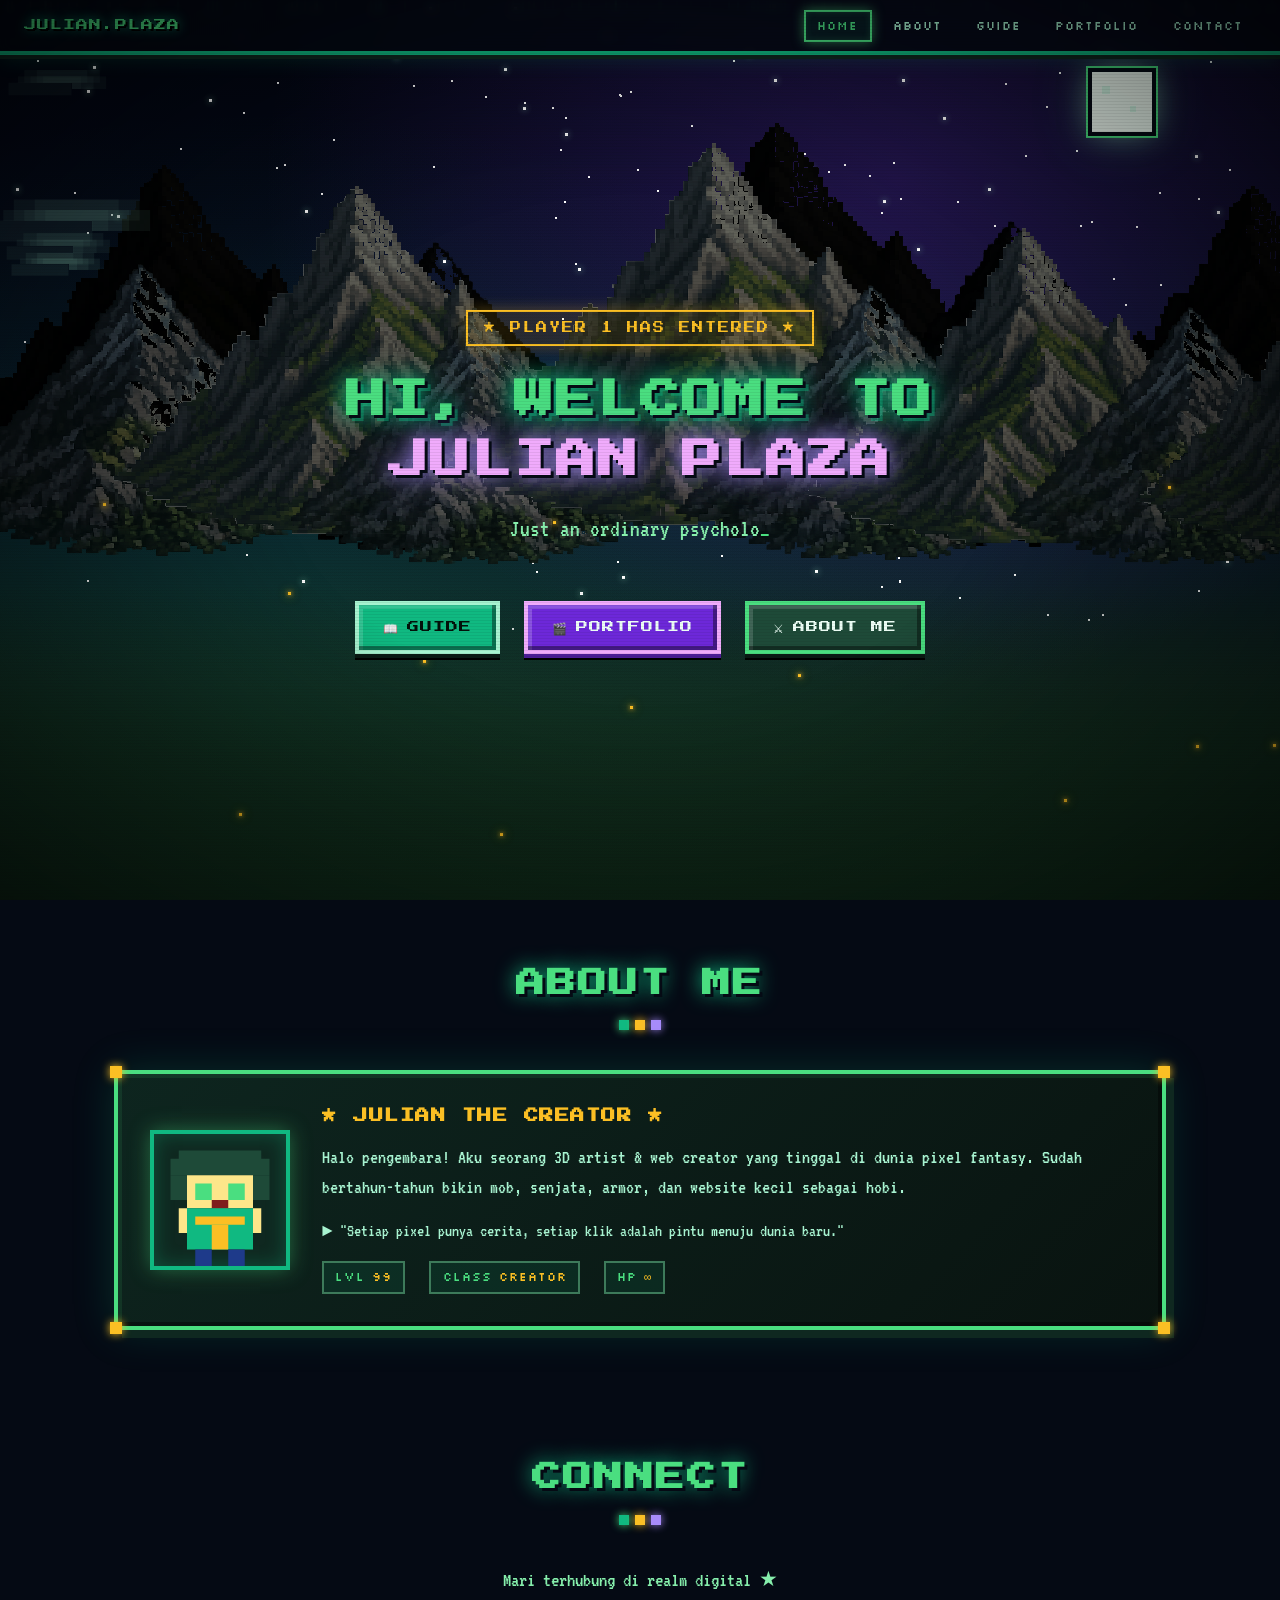
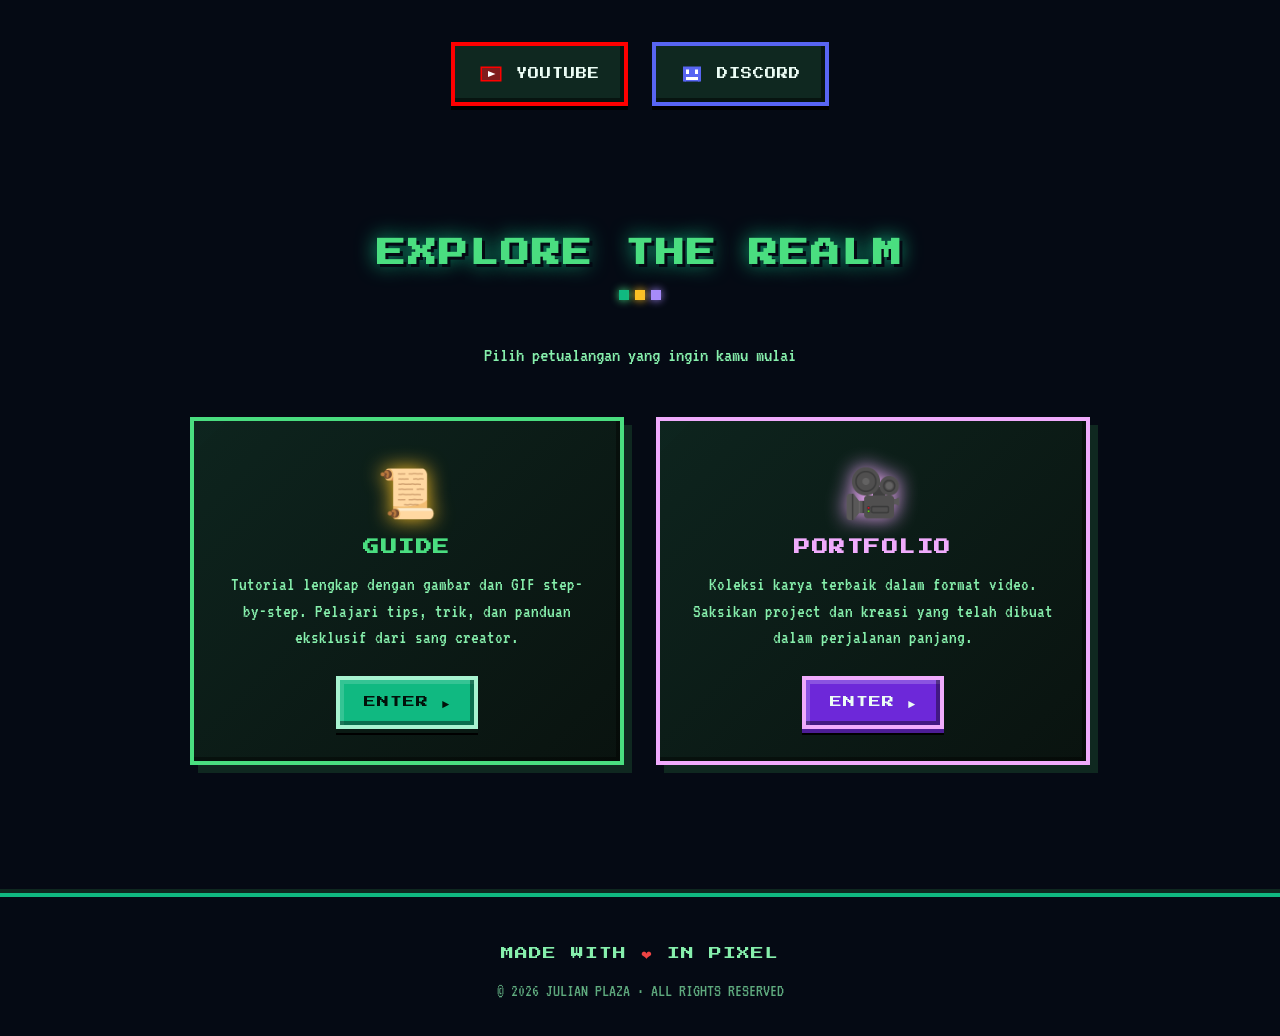
==== commit f2fc4459: "Terapkan tekstur ground ke area pohon - Pindahkan <div class="ground"> ke sebelum trees-back agar te" ====
--- a/index.html
+++ b/index.html
@@ -25,10 +25,10 @@
     <div class="moon"></div>
     <div class="rain"></div>
     <div class="mountains"></div>
+    <div class="ground"></div>
     <div class="trees-back"></div>
     <div class="fog"></div>
     <div class="trees-front"></div>
-    <div class="ground"></div>
   </div>
   <div class="scanlines"></div>
   <div class="vignette"></div>
--- a/style.css
+++ b/style.css
@@ -269,19 +269,22 @@
   100% { transform: rotate(0deg); }
 }
 
-/* Ground / terrain layer */
+/* Ground / terrain layer — di belakang pohon, mencakup area pohon berdiri */
 .ground {
   position: absolute;
   bottom: 0;
   left: 0;
   width: 100%;
-  height: 7vh;
+  height: 35vh;
   background:
     linear-gradient(to bottom,
-      #1e4a2e 0px, #1e4a2e 3px,
-      #163d24 3px, #163d24 6px,
-      #0f2c1a 6px, #0f2c1a 100%
-    );
+      transparent             0%,
+      rgba(10, 30, 18, 0.72)  55%,
+      rgba(10, 25, 15, 0.92)  100%
+    ),
+    url('ground-texture.png');
+  background-size: auto, 128px 128px;
+  background-repeat: repeat-x, repeat;
   image-rendering: pixelated;
 }
 
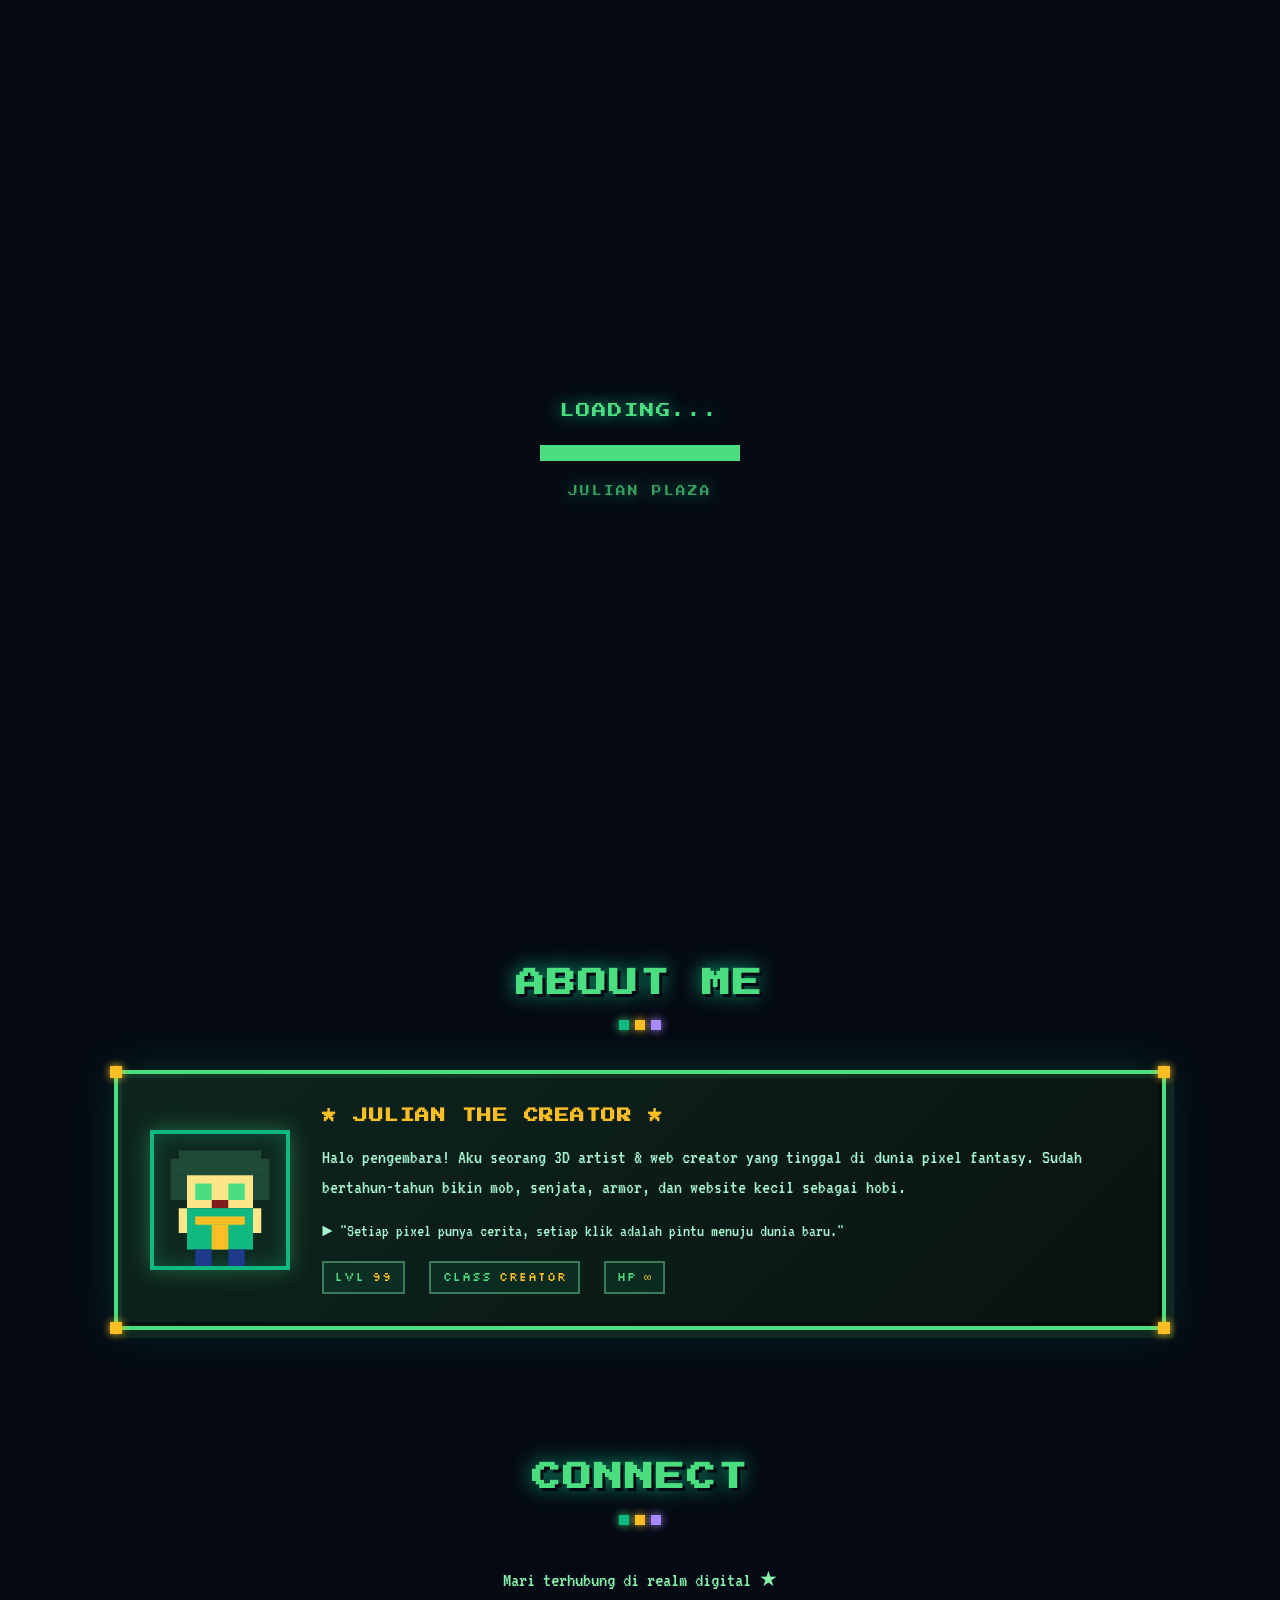
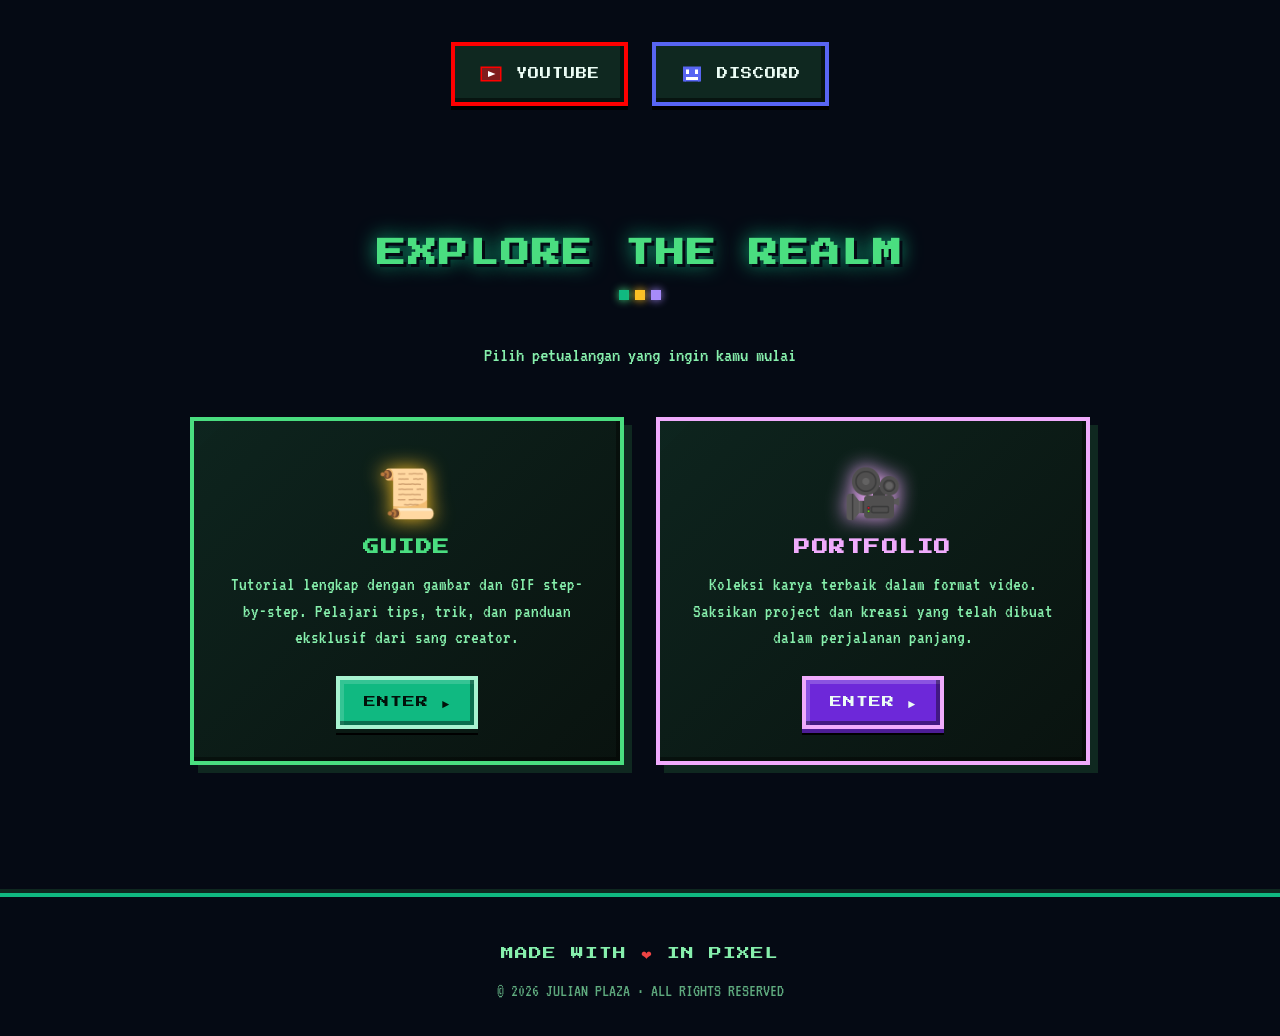
==== commit 5ea86b8a: "Perbaiki tata letak scene: ground, gunung, rumah, pohon, komet - Ground turun ke 22vh + di-render se" ====
--- a/index.html
+++ b/index.html
@@ -24,8 +24,8 @@
     <div class="stars"></div>
     <div class="moon"></div>
     <div class="rain"></div>
+    <div class="ground"></div>
     <div class="mountains"></div>
-    <div class="ground"></div>
     <div class="trees-back"></div>
     <div class="fog"></div>
     <div class="trees-front"></div>
--- a/style.css
+++ b/style.css
@@ -100,30 +100,62 @@
   50% { opacity: 1; transform: scale(1.2); box-shadow: 0 0 8px #fff; }
 }
 
-/* Meteors */
+/* Meteors — streak head + frame-by-frame trail sparks */
 .meteor {
   position: absolute;
-  width: 2px;
+  width: 80px;
   height: 2px;
-  background: #fff;
-  box-shadow:
-    0 0 4px #fff,
-    -1px 0 0 var(--glow-cyan),
-    -2px 0 0 var(--glow-cyan),
-    -3px 0 0 rgba(34, 211, 238, 0.8),
-    -5px 0 0 rgba(34, 211, 238, 0.6),
-    -8px 0 0 rgba(34, 211, 238, 0.3),
-    -12px 0 0 rgba(34, 211, 238, 0.1);
-  animation: meteor-fall var(--meteor-speed, 4s) linear infinite;
+  background: linear-gradient(
+    to right,
+    transparent 0%,
+    rgba(34, 211, 238, 0.15) 30%,
+    rgba(34, 211, 238, 0.55) 70%,
+    rgba(167, 243, 208, 0.95) 95%,
+    #ffffff 100%
+  );
+  border-radius: 1px;
+  box-shadow:
+    0 0 6px rgba(167, 243, 208, 0.6),
+    0 0 12px rgba(34, 211, 238, 0.35);
+  transform-origin: 100% 50%;
+  animation: meteor-fly var(--meteor-speed, 4s) linear infinite;
   animation-delay: var(--meteor-delay, 0s);
   opacity: 0;
 }
 
-@keyframes meteor-fall {
-  0% { transform: translate(0, 0) rotate(45deg); opacity: 0; }
-  5% { opacity: 1; }
-  80% { opacity: 1; }
-  100% { transform: translate(-600px, 600px) rotate(45deg); opacity: 0; }
+.meteor::before,
+.meteor::after {
+  content: '';
+  position: absolute;
+  top: 50%;
+  width: 3px;
+  height: 3px;
+  background: #fff;
+  border-radius: 50%;
+  box-shadow: 0 0 4px #fff, 0 0 8px var(--glow-cyan);
+  transform: translateY(-50%);
+}
+
+.meteor::before {
+  right: 20%;
+  animation: spark-flicker 0.18s steps(2) infinite;
+}
+
+.meteor::after {
+  right: 45%;
+  animation: spark-flicker 0.22s steps(2) infinite 0.09s;
+}
+
+@keyframes spark-flicker {
+  0%, 49%   { opacity: 1;   transform: translateY(-50%) scale(1);   }
+  50%, 100% { opacity: 0.2; transform: translateY(-50%) scale(0.4); }
+}
+
+@keyframes meteor-fly {
+  0%   { transform: translate(0, 0)             rotate(135deg); opacity: 0; }
+  8%   { opacity: 1; }
+  88%  { opacity: 1; }
+  100% { transform: translate(-640px, 640px)    rotate(135deg); opacity: 0; }
 }
 
 /* Moon */
@@ -211,14 +243,15 @@
   100% { transform: translateY(110vh); opacity: 0.3; }
 }
 
-/* Mountains layer — dinaikkan agar puncak kelihatan di atas pohon */
+/* Mountains layer — basis duduk di garis horizon (di atas ground) */
 .mountains {
   position: absolute;
-  bottom: 30vh;
+  bottom: 14vh;
   left: 0;
   width: 100%;
-  height: 50vh;
+  height: 46vh;
   overflow: visible;
+  z-index: 2;
 }
 
 .mountain-sprite {
@@ -269,13 +302,13 @@
   100% { transform: rotate(0deg); }
 }
 
-/* Ground / terrain layer — di belakang pohon, mencakup area pohon berdiri */
+/* Ground / terrain layer — di belakang pohon, tidak mencapai zona gunung */
 .ground {
   position: absolute;
   bottom: 0;
   left: 0;
   width: 100%;
-  height: 35vh;
+  height: 22vh;
   background:
     linear-gradient(to bottom,
       transparent             0%,
@@ -286,6 +319,7 @@
   background-size: auto, 128px 128px;
   background-repeat: repeat-x, repeat;
   image-rendering: pixelated;
+  z-index: 1;
 }
 
 /* Fog layer */
@@ -1268,6 +1302,170 @@
 .text-gold { color: var(--accent-gold); }
 .text-purple { color: var(--magic-pink); }
 
+/* ============================================================
+   SCENE — house, campfire, walker
+   ============================================================ */
+
+.scene-wrapper {
+  position: absolute;
+  right: 7%;
+  bottom: 10vh;
+  display: flex;
+  align-items: flex-end;
+  pointer-events: none;
+}
+
+/* House */
+.scene-house-wrap {
+  position: relative;
+  flex-shrink: 0;
+}
+
+.house-sprite {
+  height: 17vh;
+  width: auto;
+  display: block;
+  image-rendering: pixelated;
+  image-rendering: crisp-edges;
+}
+
+/* Window glow — overlay di atas jendela rumah */
+.window-glow {
+  position: absolute;
+  top: 50%;
+  right: 18%;
+  width: 13%;
+  height: 14%;
+  border-radius: 2px;
+  background: rgba(255, 200, 60, 0.28);
+  box-shadow:
+    0 0 6px 5px  rgba(255, 185, 40, 0.22),
+    0 0 18px 10px rgba(255, 160, 20, 0.10);
+  animation: win-pulse 2.8s ease-in-out infinite;
+}
+
+@keyframes win-pulse {
+  0%, 100% { opacity: 0.75; transform: scale(1); }
+  50%       { opacity: 1;    transform: scale(1.15); }
+}
+
+/* Campfire wrapper — di kiri rumah */
+.campfire-wrap {
+  position: relative;
+  width: 20px;
+  margin-right: 14px;
+  flex-shrink: 0;
+  align-self: flex-end;
+}
+
+/* Smoke */
+.cf-smoke {
+  position: absolute;
+  bottom: 20px;
+  left: 50%;
+  transform: translateX(-50%);
+}
+
+.cf-smoke span {
+  position: absolute;
+  bottom: 0;
+  left: 0;
+  width: 4px;
+  height: 4px;
+  background: rgba(190, 190, 190, 0.55);
+  border-radius: 50%;
+  animation: cf-smoke-rise 2.4s ease-out infinite;
+  animation-delay: var(--d, 0s);
+}
+
+@keyframes cf-smoke-rise {
+  0%   { transform: translateX(var(--dx,0px)) translateY(0);    opacity: 0.55; width: 4px;  height: 4px; }
+  50%  { transform: translateX(var(--dx,0px)) translateY(-18px); opacity: 0.30; width: 7px;  height: 7px; }
+  100% { transform: translateX(var(--dx,0px)) translateY(-40px); opacity: 0;    width: 11px; height: 11px; }
+}
+
+/* Flames */
+.cf-fire {
+  display: flex;
+  justify-content: center;
+  align-items: flex-end;
+  height: 14px;
+  gap: 1px;
+}
+
+.cf-fire span { display: block; }
+
+.f1 { width: 5px; height: 12px; background: #ff4500; animation: fl-a 0.33s ease-in-out infinite alternate; }
+.f2 { width: 5px; height: 10px; background: #ff8c00; animation: fl-b 0.27s ease-in-out infinite alternate; }
+.f3 { width: 3px; height:  7px; background: #ffd700; animation: fl-c 0.45s ease-in-out infinite alternate; }
+
+@keyframes fl-a { from { height:12px; transform:scaleX(1);    } to { height: 9px; transform:scaleX(0.8); } }
+@keyframes fl-b { from { height:10px; transform:translateX(0); } to { height:13px; transform:translateX(1px); } }
+@keyframes fl-c { from { height: 7px; opacity:1; } to { height: 5px; opacity:0.6; } }
+
+/* Ground glow from fire */
+.cf-glow {
+  position: absolute;
+  bottom: -3px;
+  left: 50%;
+  transform: translateX(-50%);
+  width: 55px;
+  height: 14px;
+  background: radial-gradient(ellipse, rgba(255,120,0,0.28) 0%, transparent 70%);
+  animation: glow-flicker 0.4s ease-in-out infinite alternate;
+}
+
+@keyframes glow-flicker {
+  from { opacity: 0.7; transform: translateX(-50%) scaleX(1); }
+  to   { opacity: 1;   transform: translateX(-50%) scaleX(1.1); }
+}
+
+/* Logs */
+.cf-logs {
+  width: 20px;
+  height: 5px;
+  background: #6b3d1e;
+  box-shadow: inset 0 2px 0 rgba(255,255,255,0.1), 0 2px 0 #3d200e;
+  image-rendering: pixelated;
+}
+
+/* Walking character */
+.scene-walker {
+  position: absolute;
+  bottom: 0;
+  right: 110%;
+  animation: patrol 10s linear infinite;
+}
+
+.walker-svg {
+  height: 4.5vh;
+  width: auto;
+  display: block;
+  image-rendering: pixelated;
+  image-rendering: crisp-edges;
+  animation: walk-bob 0.45s ease-in-out infinite alternate;
+}
+
+@keyframes patrol {
+  0%   { transform: translateX(0)     scaleX(1);  }
+  22%  { transform: translateX(-55px) scaleX(1);  }
+  27%  { transform: translateX(-55px) scaleX(-1); }
+  72%  { transform: translateX(30px)  scaleX(-1); }
+  77%  { transform: translateX(30px)  scaleX(1);  }
+  100% { transform: translateX(0)     scaleX(1);  }
+}
+
+@keyframes walk-bob {
+  from { transform: translateY(0); }
+  to   { transform: translateY(-2px); }
+}
+
+/* Tablet & medium screens — turunkan ukuran rumah */
+@media (max-width: 768px) {
+  .scene-wrapper { right: 3%; bottom: 9vh; }
+  .house-sprite { height: 14vh; }
+}
+
 /* Small screens tuning */
 @media (max-width: 480px) {
   .hero { padding: 6rem 1rem 2rem; }
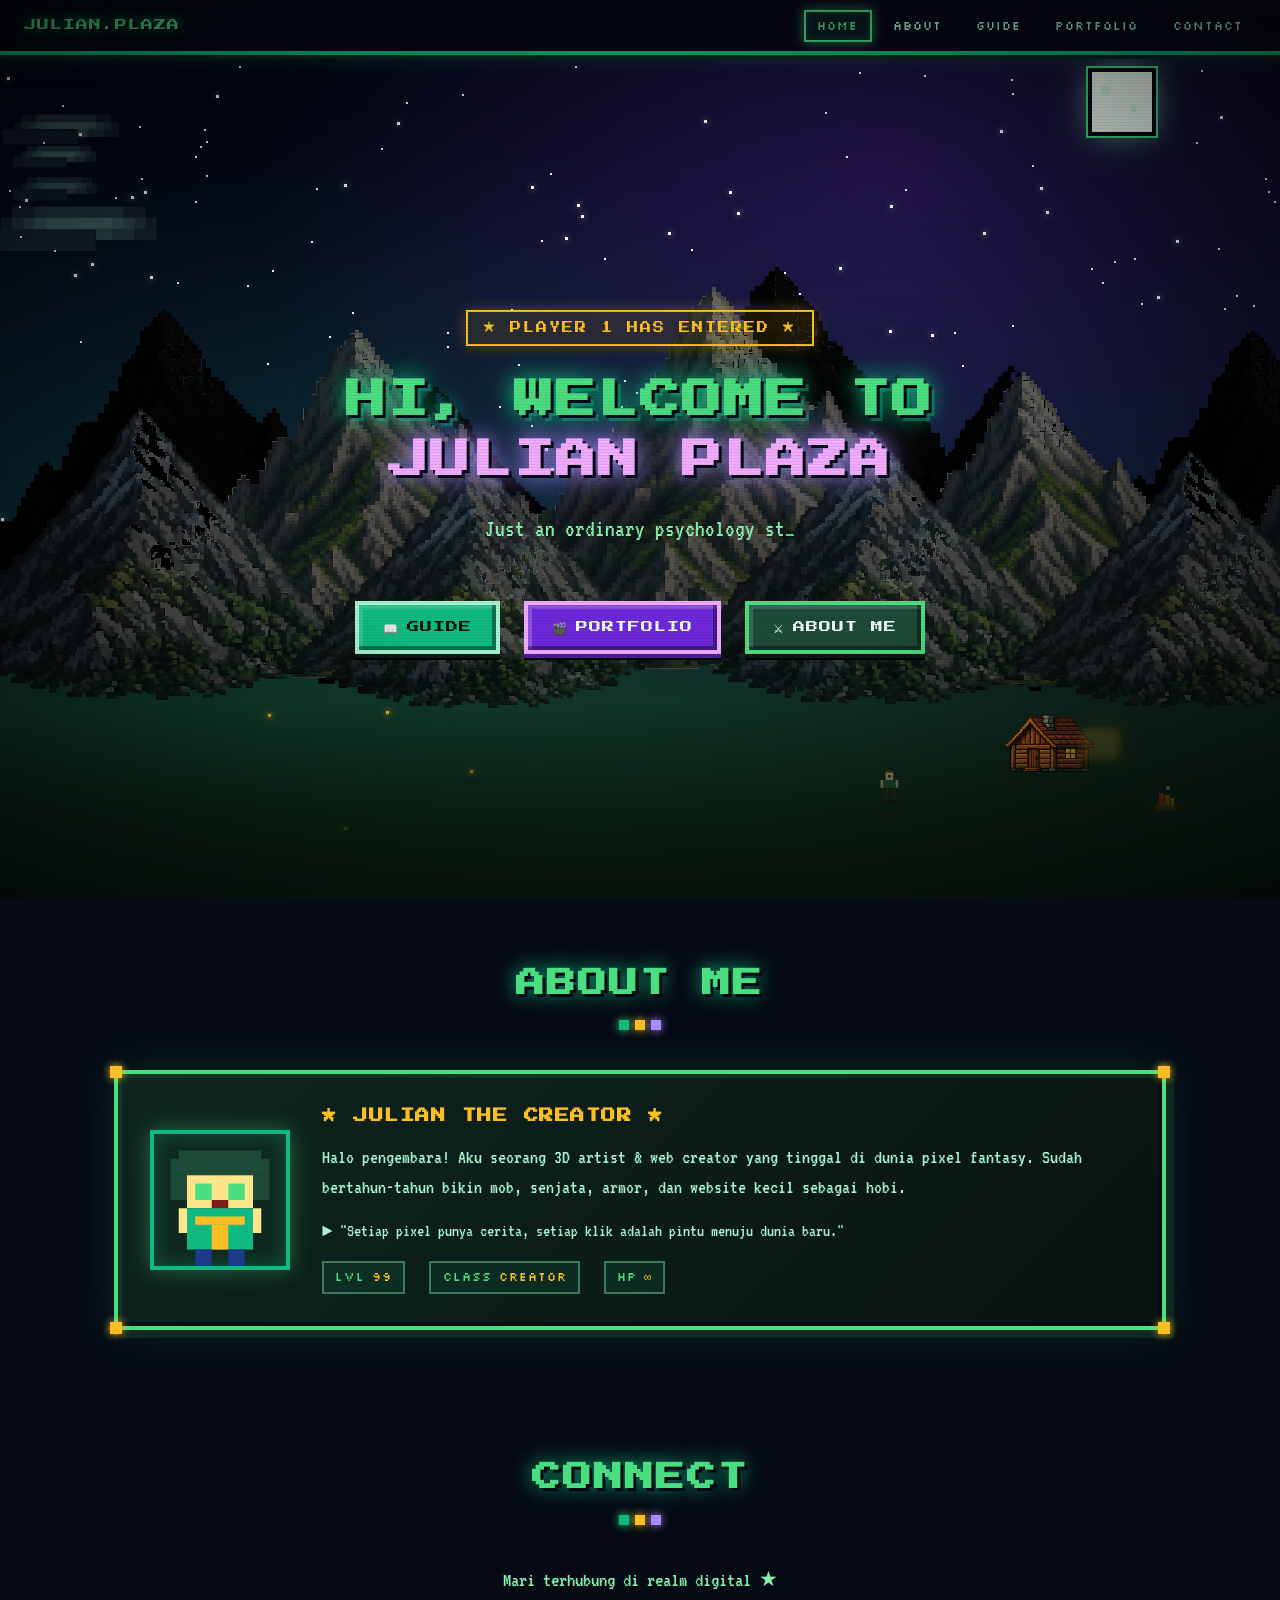
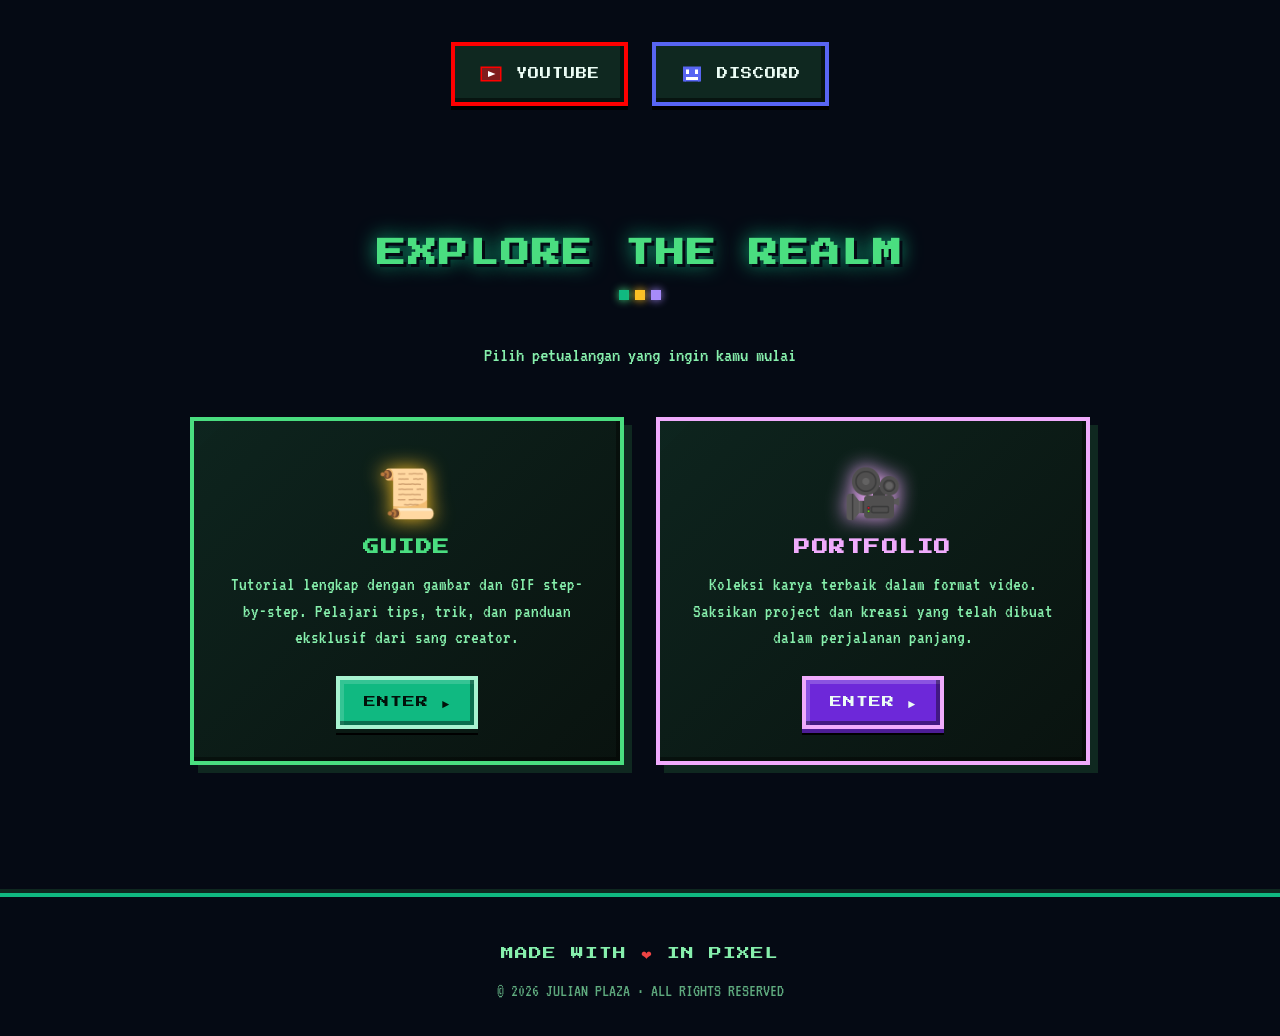
==== commit f362849a: "Tata letak scene + dua background dengan transisi blend hitam Gabungan 3 commit lokal yang gagal dip" ====
--- a/index.html
+++ b/index.html
@@ -30,6 +30,13 @@
     <div class="fog"></div>
     <div class="trees-front"></div>
   </div>
+
+  <!-- BACKGROUND TRANSITION (wide black blend) -->
+  <div class="bg-transition"></div>
+
+  <!-- BACKGROUND 2 — mystical pond -->
+  <div class="bg-pond"></div>
+
   <div class="scanlines"></div>
   <div class="vignette"></div>
 
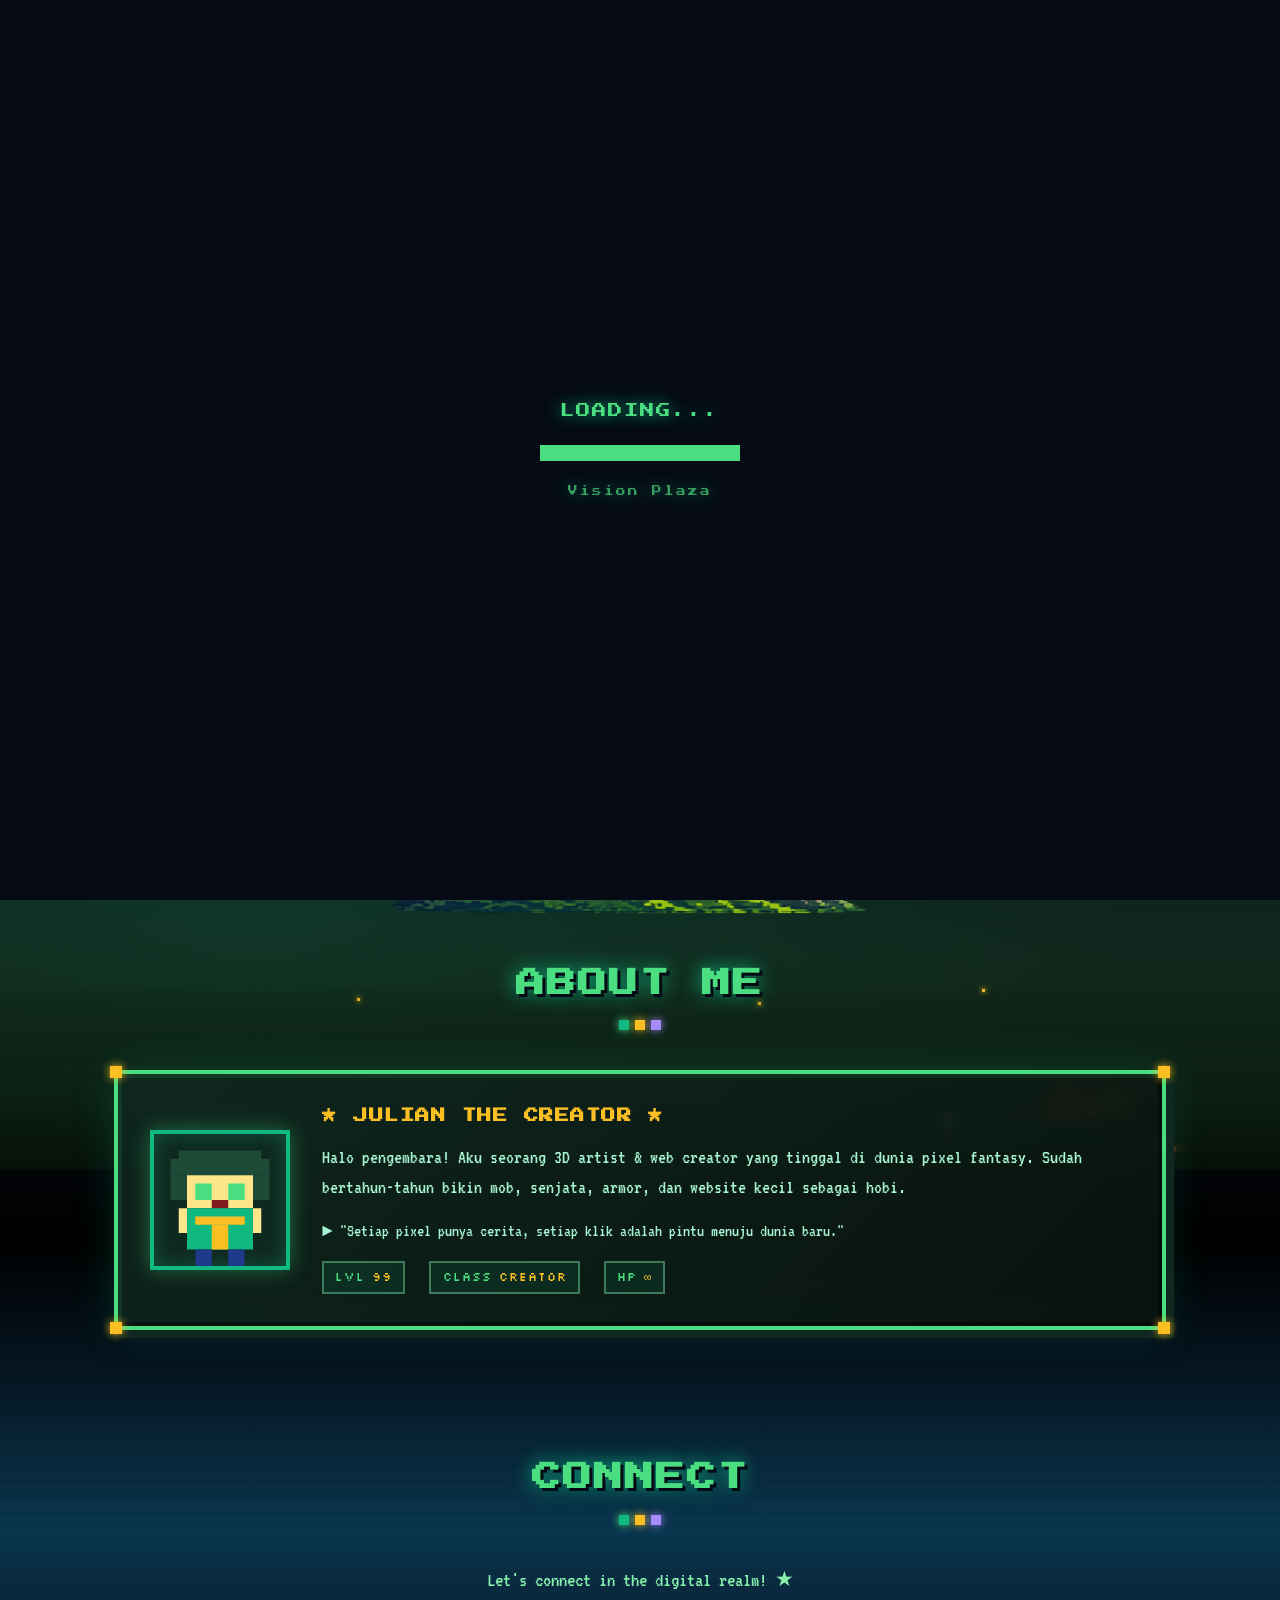
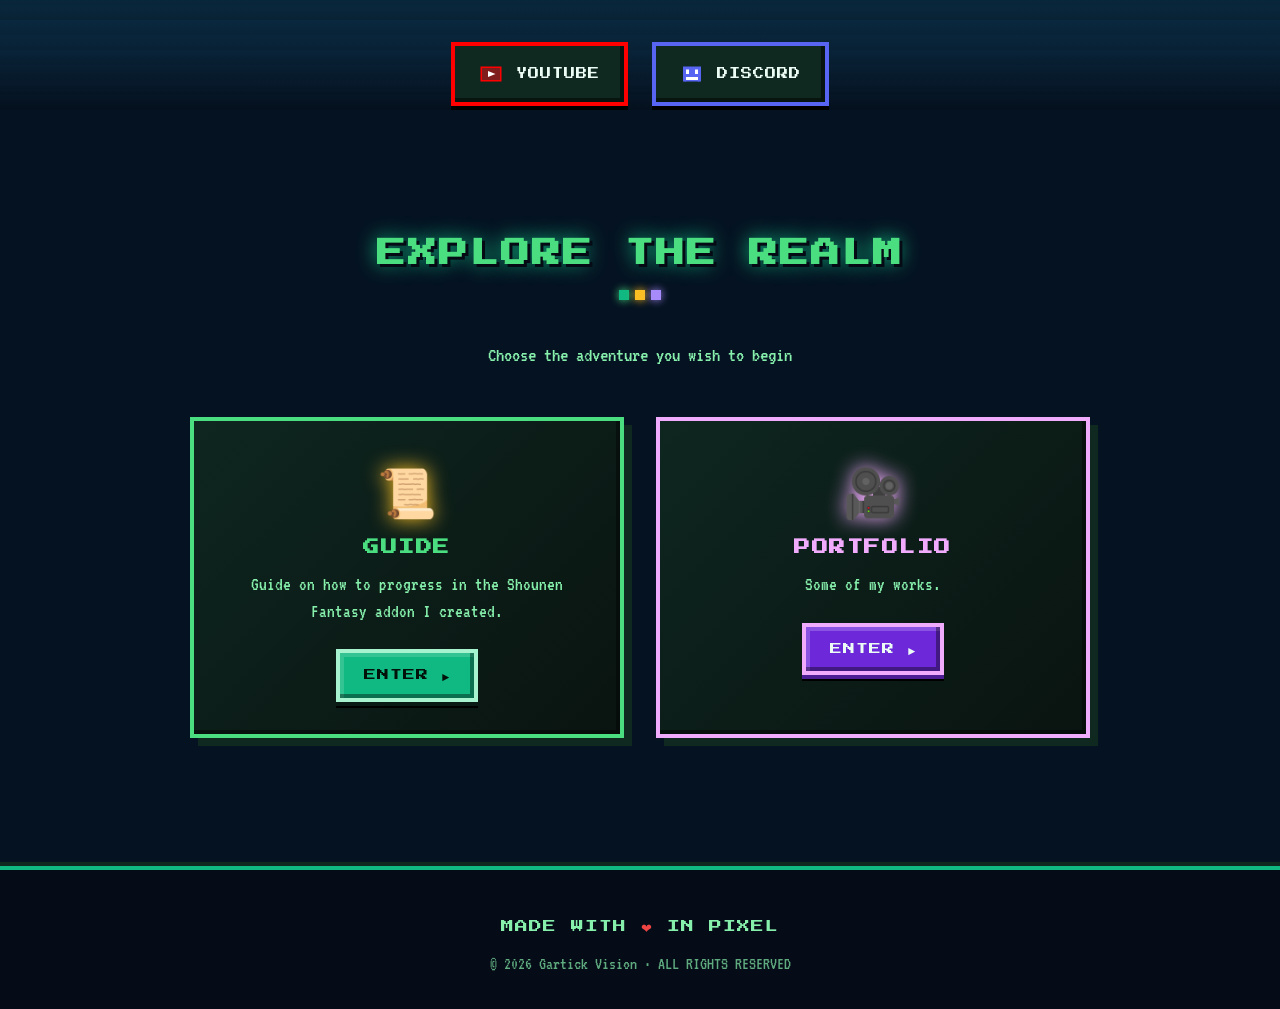
==== commit 5e5db975: "Add files via upload" ====
--- a/index.html
+++ b/index.html
@@ -3,10 +3,11 @@
 <head>
   <meta charset="UTF-8">
   <meta name="viewport" content="width=device-width, initial-scale=1.0, maximum-scale=1">
-  <title>Julian Plaza — Home</title>
-  <meta name="description" content="Julian Plaza — a mystical pixel fantasy realm of guides, portfolio, and creative adventures.">
+  <title>Vision Plaza — Home</title>
+  <meta name="description" content="Vision Plaza — a mystical pixel fantasy realm of guides, portfolio, and creative adventures.">
   <meta name="theme-color" content="#0a1a14">
   <link rel="stylesheet" href="style.css">
+  <link rel="stylesheet" href="style-overrides.css">
   <link rel="icon" href="data:image/svg+xml,<svg xmlns='http://www.w3.org/2000/svg' viewBox='0 0 16 16'><rect width='16' height='16' fill='%230a1a14'/><rect x='2' y='2' width='12' height='12' fill='%234ade80'/><rect x='5' y='5' width='6' height='6' fill='%230a1a14'/></svg>">
 </head>
 <body>
@@ -15,7 +16,7 @@
   <div id="loader">
     <div class="loader-text">LOADING...</div>
     <div class="loader-bar"><div class="loader-fill"></div></div>
-    <div class="loader-text" style="font-size: 0.6rem; opacity: 0.7;">JULIAN PLAZA</div>
+    <div class="loader-text" style="font-size: 0.6rem; opacity: 0.7;">Vision Plaza</div>
   </div>
 
   <!-- BACKGROUND -->
@@ -42,7 +43,7 @@
 
   <!-- NAV -->
   <nav>
-    <a href="index.html" class="logo">JULIAN.PLAZA</a>
+    <a href="index.html" class="logo">GARTICK VISION</a>
     <button class="mobile-toggle" aria-label="Menu">☰</button>
     <ul class="nav-links">
       <li><a href="index.html" class="active">HOME</a></li>
@@ -135,7 +136,7 @@
       <span class="pixel"></span>
       <span class="pixel"></span>
     </div>
-    <p class="section-subtitle">Mari terhubung di realm digital ★</p>
+    <p class="section-subtitle">Let's connect in the digital realm! ★</p>
 
     <div class="social-container">
       <a href="#" target="_blank" rel="noopener" class="social-btn youtube">
@@ -168,20 +169,20 @@
       <span class="pixel"></span>
       <span class="pixel"></span>
     </div>
-    <p class="section-subtitle">Pilih petualangan yang ingin kamu mulai</p>
+    <p class="section-subtitle">Choose the adventure you wish to begin</p>
 
     <div class="action-grid">
       <a href="guide.html" class="action-card">
         <span class="action-icon">📜</span>
         <h3>GUIDE</h3>
-        <p>Tutorial lengkap dengan gambar dan GIF step-by-step. Pelajari tips, trik, dan panduan eksklusif dari sang creator.</p>
+        <p>Guide on how to progress in the Shounen Fantasy addon I created.</p>
         <span class="pixel-btn primary">ENTER ►</span>
       </a>
 
       <a href="portfolio.html" class="action-card purple">
         <span class="action-icon" style="color: var(--magic-pink); text-shadow: 0 0 20px var(--magic-pink);">🎥</span>
         <h3>PORTFOLIO</h3>
-        <p>Koleksi karya terbaik dalam format video. Saksikan project dan kreasi yang telah dibuat dalam perjalanan panjang.</p>
+        <p>Some of my works.</p>
         <span class="pixel-btn purple">ENTER ►</span>
       </a>
     </div>
@@ -190,7 +191,7 @@
   <!-- FOOTER -->
   <footer>
     <div class="footer-heart">MADE WITH <span class="heart">❤</span> IN PIXEL</div>
-    <p class="footer-copy">© 2026 JULIAN PLAZA · ALL RIGHTS RESERVED</p>
+    <p class="footer-copy">© 2026 Gartick Vision · ALL RIGHTS RESERVED</p>
   </footer>
 
   <script src="script.js"></script>
--- a/style.css
+++ b/style.css
@@ -267,7 +267,7 @@
 /* Distant trees layer */
 .trees-back {
   position: absolute;
-  bottom: 14vh;
+  bottom: 18vh;
   left: 0;
   width: 100%;
   height: 24vh;
@@ -276,10 +276,10 @@
 /* Foreground trees layer */
 .trees-front {
   position: absolute;
-  bottom: 7vh;
+  bottom: 17vh;
   left: 0;
   width: 100%;
-  height: 32vh;
+  height: 36vh;
 }
 
 /* Individual tree sprites (injected by JS) */
@@ -308,7 +308,7 @@
   bottom: 0;
   left: 0;
   width: 100%;
-  height: 22vh;
+  height: 29vh;
   background:
     linear-gradient(to bottom,
       transparent             0%,
--- a/style-overrides.css
+++ b/style-overrides.css
@@ -0,0 +1,168 @@
+/* ============================================================
+   STYLE OVERRIDES
+   Disinkronkan via MCP karena git push proxy intermittent 503.
+   File ini di-link SETELAH style.css di index.html, sehingga
+   cascade akan menimpa rule-rule asli yang lebih lama.
+   ============================================================ */
+
+.rain { display: none !important; }
+
+.bg-container {
+  position: absolute;
+  inset: auto;
+  top: 0;
+  left: 0;
+  width: 100%;
+  height: 130vh;
+  z-index: -10;
+  overflow: hidden;
+  pointer-events: none;
+}
+
+/* Wide black blend transition antara bg-container & bg-pond */
+.bg-transition {
+  position: absolute;
+  top: 110vh;
+  left: 0;
+  width: 100%;
+  height: 80vh;
+  background:
+    /* strip horizontal supaya tidak mulus */
+    repeating-linear-gradient(
+      0deg,
+      rgba(0, 0, 0, 0.123) 0,
+      rgba(0, 0, 0, 0.055) 15px,
+      transparent 2px,
+      transparent 5px
+    ),
+    /* gradien utama: transparan -> hitam pekat -> biru tua -> transparan */
+    linear-gradient(
+      180deg,
+      transparent             0%,
+      rgba(0, 0, 0, 0.205)    15%,
+      #000                   35%,
+      #061a28                55%,
+      #0a3a55                75%,
+      rgba(20, 80, 120, 0.3) 92%,
+      transparent           100%
+    );
+  z-index: -9;
+  pointer-events: none;
+}
+
+/* Background kedua: mystical pond */
+.bg-pond {
+  position: absolute;
+  top: 180vh;
+  left: 0;
+  width: 100%;
+  bottom: 0;
+  background-color: #051221;
+  background-image: url('tumblr_7e646d701b09619cbd7847b65ea580f0_01665962_1280.gif');
+  background-size: cover;
+  background-position: center top;
+  background-repeat: no-repeat;
+  background-attachment: fixed;
+  z-index: -10;
+  pointer-events: none;
+}
+
+/* Mobile: matikan fixed-attachment (iOS Safari fallback) */
+@media (max-width: 768px) {
+  .bg-pond {
+    background-attachment: scroll;
+    background-size: cover;
+    background-position: center top;
+    background-repeat: no-repeat;
+  }
+}
+
+/* Layout fixes — gunung & terrain & pohon */
+.mountains {
+  bottom: 14vh;
+  height: 46vh;
+  z-index: auto;
+}
+
+.ground {
+  height: 35vh;
+  z-index: auto;
+}
+
+.trees-front {
+  bottom: 1vh;
+  height: 28vh;
+  z-index: 2;  /* tetap di depan rumah meski scene di-append belakangan */
+}
+
+/* Scene: tanam rumah di area tanah lapang */
+.scene-wrapper {
+  right: 7%;
+  bottom: 2vh;
+}
+
+.house-sprite {
+  height: 13vh;
+}
+
+@media (max-width: 768px) {
+  .scene-wrapper { right: 3%; bottom: 1vh; }
+  .house-sprite { height: 11vh; }
+}
+
+/* Meteor — streak head + frame-by-frame trail sparks */
+.meteor {
+  width: 80px;
+  height: 2px;
+  background: linear-gradient(
+    to right,
+    transparent 0%,
+    rgba(34, 211, 238, 0.15) 30%,
+    rgba(34, 211, 238, 0.55) 70%,
+    rgba(167, 243, 208, 0.95) 95%,
+    #ffffff 100%
+  );
+  border-radius: 1px;
+  box-shadow:
+    0 0 6px rgba(167, 243, 208, 0.6),
+    0 0 12px rgba(34, 211, 238, 0.35);
+  transform-origin: 100% 50%;
+  animation: meteor-fly var(--meteor-speed, 4s) linear infinite;
+  animation-delay: var(--meteor-delay, 0s);
+  opacity: 0;
+}
+
+.meteor::before,
+.meteor::after {
+  content: '';
+  position: absolute;
+  top: 50%;
+  width: 3px;
+  height: 3px;
+  background: #fff;
+  border-radius: 50%;
+  box-shadow: 0 0 4px #fff, 0 0 8px var(--glow-cyan);
+  transform: translateY(-50%);
+}
+
+.meteor::before {
+  right: 20%;
+  animation: spark-flicker 0.18s steps(2) infinite;
+}
+
+.meteor::after {
+  right: 45%;
+  animation: spark-flicker 0.22s steps(2) infinite 0.09s;
+}
+
+@keyframes spark-flicker {
+  0%, 49%   { opacity: 1;   transform: translateY(-50%) scale(1);   }
+  50%, 100% { opacity: 0.2; transform: translateY(-50%) scale(0.4); }
+}
+
+@keyframes meteor-fly {
+  0%   { transform: translate(0, 0)             rotate(135deg); opacity: 0; }
+  8%   { opacity: 1; }
+  88%  { opacity: 1; }
+  100% { transform: translate(-640px, 640px)    rotate(135deg); opacity: 0; }
+}
